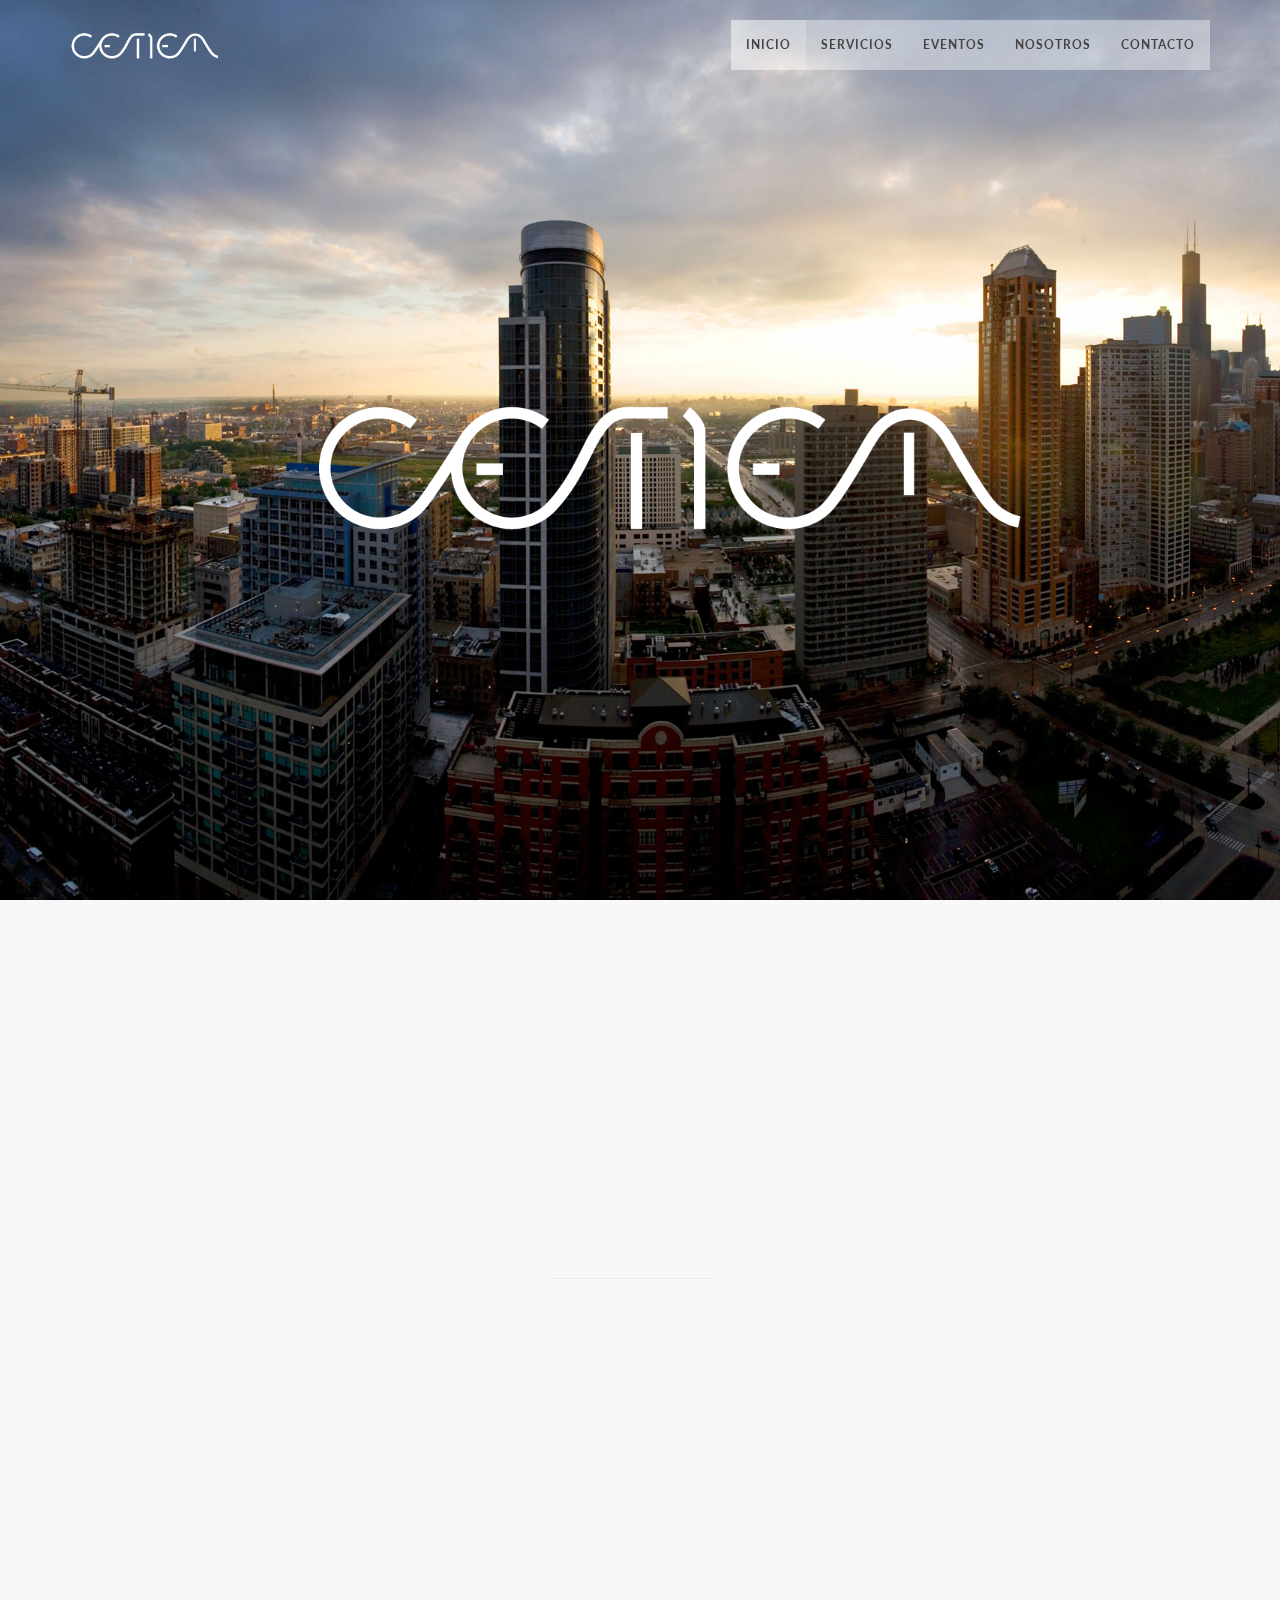
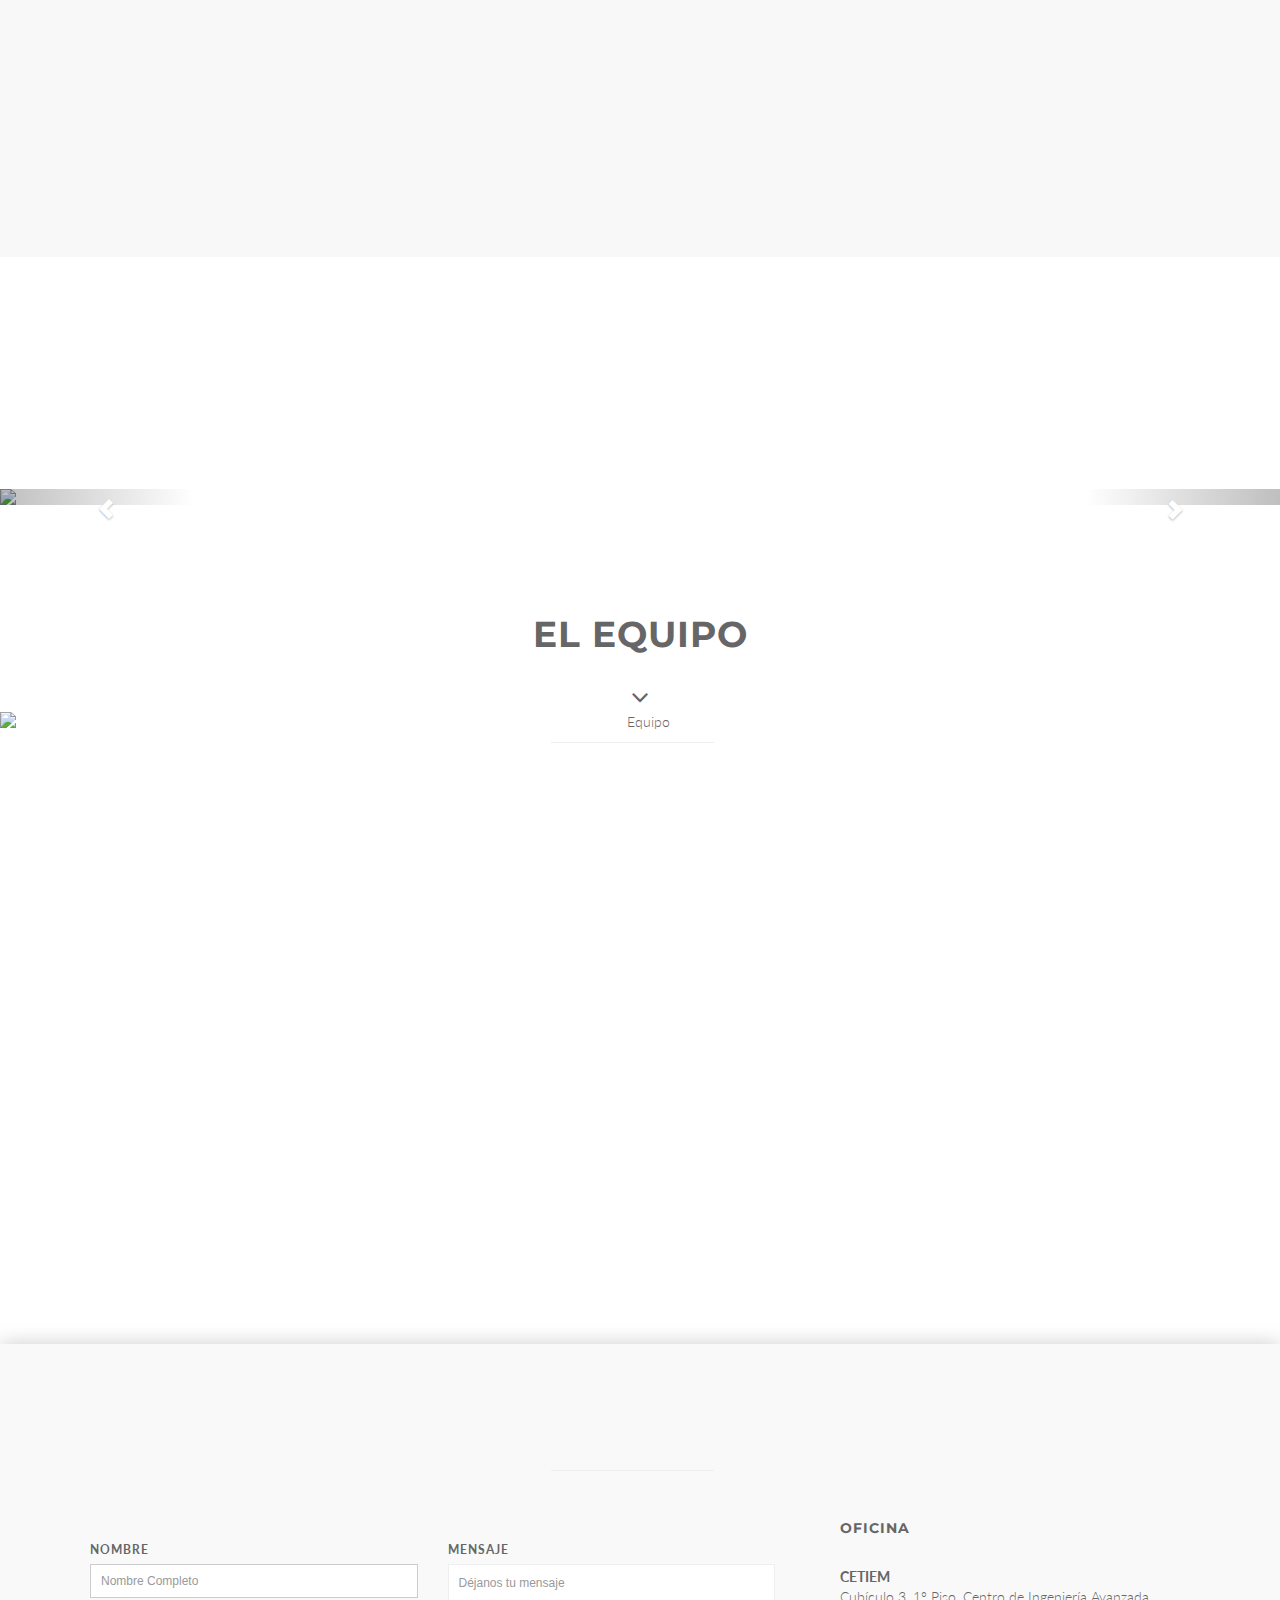
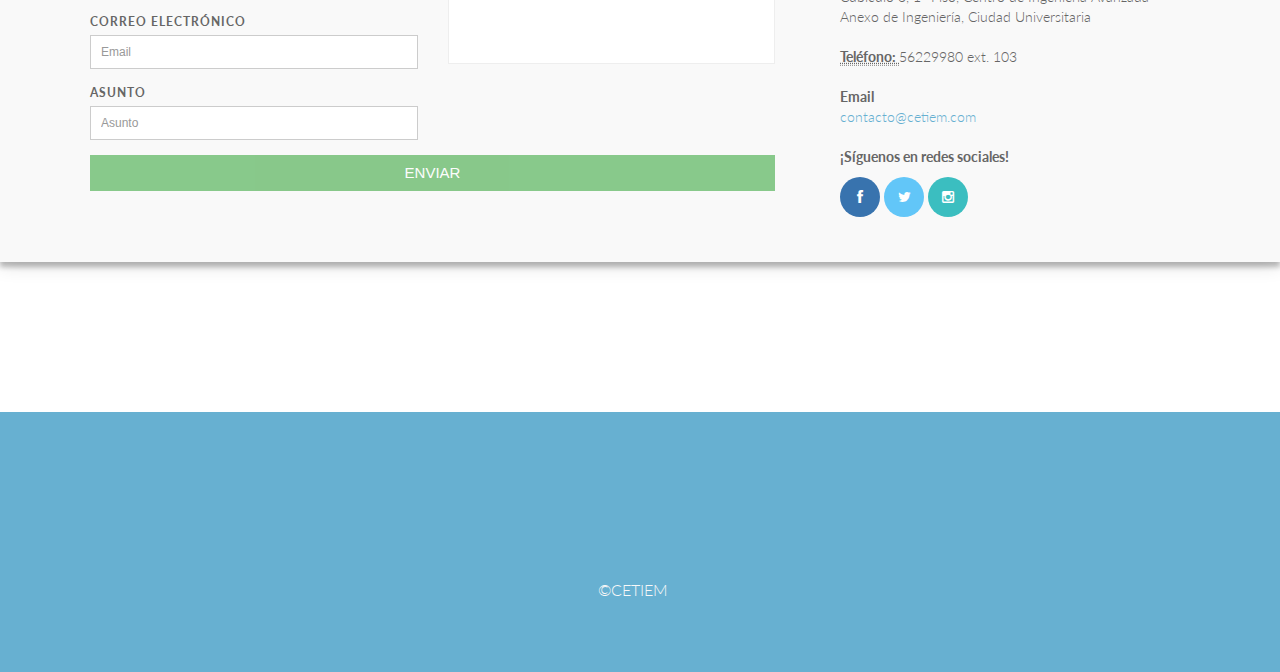
==== index.html @ c4e3131a "Cambio datos" ====
<!DOCTYPE html>
<html lang="es">

<head>
    <meta charset="utf-8">
    <meta name="viewport" content="width=device-width, initial-scale=1.0">
    <meta name="description" content="">
    <meta name="author" content="">

    <title>Capítulo Estudiantil de Tecnología, Innovación y Emprendimiento</title>

    <!-- Bootstrap Core CSS -->
    <link href="css/bootstrap.min.css" rel="stylesheet" type="text/css">

    <!-- Fonts -->
    <link href="font-awesome/css/font-awesome.min.css" rel="stylesheet" type="text/css">
	<link href="css/animate.css" rel="stylesheet" />
    <!-- Squad theme CSS -->
  <link href="css/style.css" rel="stylesheet">
	<link href="color/default.css" rel="stylesheet">


</head>

<body id="page-top" data-spy="scroll" data-target=".navbar-custom">
	<!-- Preloader -->
	<div id="preloader">
	  <div id="load"></div>
	</div>

    <nav class="navbar navbar-custom navbar-fixed-top " role="navigation">
        <div class="container">
            <div class="navbar-header page-scroll">
                <button type="button" class="navbar-toggle" data-toggle="collapse" data-target=".navbar-main-collapse">
                    <i class="fa fa-bars"></i>
                </button>
                <a class="navbar-brand" href="index.html">
                    <img src="img/cetiemblanco1.png" width="150px">
                </a>
            </div>

            <!-- Collect the nav links, forms, and other content for toggling -->
            <div class="collapse navbar-collapse navbar-right navbar-main-collapse">
      <ul class="nav navbar-nav">
        <li class="active"><a href="#intro">Inicio</a></li>
        <li><a href="#service">Servicios</a></li>
        <li><a href="#events">Eventos</a></li>
        <li><a href="#team">Nosotros</a></li>
		<li><a href="#contact">Contacto</a></li>

      </ul>
            </div>
            <!-- /.navbar-collapse -->
        </div>
        <!-- /.container -->
    </nav>

	<!-- Section: intro -->
    <section id="intro" class="intro">

		<div class="slogan">
			<h2><span class="text_color"></span> </h2>
			<h4> </h4>
		</div>
    </section>
	<!-- /Section: intro -->

	<!-- Section: services -->
    <section id="service" class="home-section text-center bg-gray">

		<div class="heading-about">
			<div class="container">
			<div class="row">
				<div class="col-lg-8 col-lg-offset-2">
					<div class="wow bounceInDown" data-wow-delay="0.4s">
					<div class="section-heading">
					<h2>Nuestros Servicios</h2>

					<i class="fa fa-2x fa-angle-down"></i>
<h3>Te ayudamos a crear y dar forma a la solución correcta para emprender <br> <br>¿Te atreves a emprender?</h3>
					</div>
					</div>
				</div>
			</div>
			</div>
		</div>
		<div class="container">
		<div class="row">
			<div class="col-lg-2 col-lg-offset-5">
				<hr class="marginbot-50">
			</div>
		</div>
        <div class="row">
            <div class="col-md-4">
				<div class="wow fadeInLeft" data-wow-delay="0.2s">
                <div class="service-box">
					<div class="service-icon">
						<img src="img/icons/service-icon-1.png" alt="" />
					</div>
					<div class="service-desc">
						<h5>Cursos/Talleres</h5>
                        <p>Dedicados para explotar el potencial de los emprendedores y sus ideas, por medio de cursos y talleres impartidos por
                           gente especializada y con experiencia en sus areas</p>
					</div>
                </div>
				</div>
            </div>
			<div class="col-md-4">
				<div class="wow fadeInUp" data-wow-delay="0.2s">
                <div class="service-box">
					<div class="service-icon">
						<img src="img/icons/service-icon-2.png" alt="" />
					</div>
					<div class="service-desc">
						<h5>Asesorías</h5>
						<p>Orientación y guía con temas relacionados a la creación de empresas como: idea, negocios, diseño, tecnología, legal, finanzas, estrategias entre otras</p> <br> <br>
            <h5>Mentorías</h5>
            <p>Impartidas por la red de colaboradores especializados en temas de afinación y aceleración de startups</p>
          </div>
                </div>
				</div>
            </div>
			<div class="col-md-4">
				<div class="wow fadeInRight" data-wow-delay="0.2s">
                <div class="service-box">
					<div class="service-icon">
						<img src="img/icons/service-icon-4.png" alt="" />
					</div>
					<div class="service-desc">
						<h5>Eventos</h5>
                        <p>Enfocados a fortalecer y expander el ecosistema emprendedor por medio de eventos que incentiban el networking y la generacion de ideas </p>
					</div>
                </div>
				</div>
            </div>
        </div>
		</div>
	</section>
	<!-- /Section: services -->

  <!-- Sección Eventos -->
  <section id="events" class="home-section text-center">
  <div class="heading-about">
    <div class="container">
    <div class="row">
      <div class="col-lg-8 col-lg-offset-2">
        <div class="wow bounceInDown" data-wow-delay="0.4s">
        <div class="section-heading">
        <h2>Eventos</h2>
        <i class="fa fa-2x fa-angle-down"></i>
        </div>
        </div>
      </div>
    </div>
    </div>
  </div>
        <div id="carousel-example" class="carousel slide" data-ride="carousel">
        <ol class="carousel-indicators">
          <li data-target="#carousel-example" data-slide-to="0" class="active"></li>
          <li data-target="#carousel-example" data-slide-to="1"></li>
          <li data-target="#carousel-example" data-slide-to="2"></li>
        </ol>

        <div class="carousel-inner">
          <div class="item active">
            <a href="#"><img src="img/yd1.png" /></a>
            <div class="carousel-caption">
              <h3></h3>
              <p>-----</p>
            </div>
          </div>
          <div class="item">
            <a href="#"><img src="img/yd1.png" /></a>
            <div class="carousel-caption">
              <h3></h3>
              <p>------</p>
            </div>
          </div>
          <div class="item">
            <a href="#"><img src="img/yd1.png" /></a>
            <div class="carousel-caption">
              <h3></h3>
              <p>------</p>
            </div>
          </div>
        </div>

        <a class="left carousel-control" href="#carousel-example" data-slide="prev">
          <span class="glyphicon glyphicon-chevron-left"></span>
        </a>
        <a class="right carousel-control" href="#carousel-example" data-slide="next">
          <span class="glyphicon glyphicon-chevron-right"></span>
        </a>
      </div>
</section>
  <!-- /Sección Eventos -->

  <!-- Section: about -->
    <section id ="team" class="text-center">
        <h1>EL EQUIPO</h1>
        <i class="fa fa-2x fa-angle-down"></i>
        <img src="/img/teamcetiem.png" class="img-responsive" alt="Equipo">

        <div class="container">

        <div class="row">
            <div class="col-lg-2 col-lg-offset-5">
                <hr class="marginbot-50">
            </div>
        </div>
        <div class="row">
            <div class="col-md-3">
                <div class="wow bounceInUp" data-wow-delay="0.2s">
                <div class="team boxed-grey">
                    <div class="inner">
                        <h5>Coordinación Tecnología</h5>
                        <p class="subtitle"></p>
                        <div class="avatar"><img src="img/team/1.jpg" alt="" class="img-responsive img-circle" /></div>
                        <h5>Antonio Reyes</h5>
                        <h6>CONTACTO: tecno@cetiem.com</h6>
                    </div>
                </div>
                </div>
            </div>
            <div class="col-md-3">
                <div class="wow bounceInUp" data-wow-delay="0.5s">
                <div class="team boxed-grey">
                    <div class="inner">
                        <h5>Coordinación Vinculación</h5>
                        <p class="subtitle"></p>
                        <div class="avatar"><img src="img/team/2.jpg" alt="" class="img-responsive img-circle" /></div>
                        <h5>Gustavo Mendez</h5>
                        <h6>CONTACTO: </h6>

                    </div>
                </div>
                </div>
            </div>
            <div class="col-md-3">
                <div class="wow bounceInUp" data-wow-delay="0.8s">
                <div class="team boxed-grey">
                    <div class="inner">
                        <h5>Coordinación Comunicación</h5>
                        <p class="subtitle"></p>
                        <div class="avatar"><img src="" alt="" class="img-responsive img-circle" /></div>
                        <h5>Jose Oton</h5>
                        <h6>CONTACTO: contacto@cetiem.com</h6>


                    </div>
                </div>
                </div>
            </div>
            <div class="col-md-3">
                <div class="wow bounceInUp" data-wow-delay="1s">
                <div class="team boxed-grey">
                    <div class="inner">
                        <h5>Dirección</h5>
                        <p class="subtitle"></p>
                        <div class="avatar"><img src="img/team/4.jpg" alt="" class="img-responsive img-circle" /></div>
                        <h5>Cesar Islas</h5>
                         <h6>Contacto: </h6>

                    </div>
                </div>
                </div>
            </div>
        </div>

        </div>

    </section>

	<!-- /Section: about -->


	<!-- Section: contact -->
    <section id="contact" class="home-section text-center">
		<div class="heading-contact">
			<div class="container">
			<div class="row">
				<div class="col-lg-8 col-lg-offset-2 col-sm-12">
					<div class="wow bounceInDown" data-wow-delay="0.4s">
					<div class="section-heading">
					<h3>Contáctanos</h3>
					<i class="fa fa-2x fa-angle-down"></i>

					</div>
					</div>
				</div>
			</div>
			</div>
		</div>
		<div class="container">

		<div class="row">
			<div class="col-lg-2 col-lg-offset-5">
				<hr class="marginbot-50">
			</div>
		</div>
    <div class="row">
        <div class="col-lg-8">
            <div class="boxed-grey">

                <div id="sendmessage">Tu mensaje ha sido enviado, en breve te responderemos. Gracias</div>
                <div id="errormessage"></div>
                <form id="contact-form" action="" method="post" role="form" class="contactForm">
                <div class="row">
                    <div class="col-md-6">
                        <div class="form-group" disabled>
                            <label for="name" disabled>
                                Nombre</label>
                            <input type="text" name="name" class="form-control" id="name" placeholder="Nombre Completo" data-rule="minlen:4" data-msg="Please enter at least 4 chars" />
                            <div class="validation"></div>
                        </div>
                        <div class="form-group">
                            <label for="email" disabled>
                                Correo Electrónico</label>
                            <div class="form-group">
                                <input type="email" class="form-control" name="email" id="email" placeholder="Email" data-rule="email" data-msg="Please enter a valid email" disabled />
                                <div class="validation"></div>
                            </div>
                        </div>
                        <div class="form-group">
                            <label for="subject" disabled>
                                Asunto</label>
                            <input type="text" class="form-control" name="subject" id="subject" placeholder="Asunto" data-rule="minlen:4" data-msg="Please enter at least 8 chars of subject" disabled />
                            <div class="validation" disabled></div>
                        </div>
                    </div>
                    <div class="col-md-6">
                        <div class="form-group">
                            <label for="name" disabled>
                                Mensaje</label>
                            <textarea class="form-control" name="message" rows="5" data-rule="required" data-msg="Please write something for us" placeholder="Déjanos tu mensaje" disabled></textarea>
                            <div class="validation"></div>
                        </div>
                    </div>
                    <div class="col-md-12">
                        <button type="submit" class="btn btn-skin pull-right" id="btnContactUs" disabled>
                            Enviar</button>
                    </div>
                </div>
                </form>
            </div>
        </div>

		<div class="col-lg-4">
			<div class="widget-contact">
				<h5>Oficina</h5>

				<address>
				  <strong>CETIEM</strong><br>
				  Cubículo 3, 1° Piso, Centro de Ingeniería Avanzada<br>
				  Anexo de Ingeniería, Ciudad Universitaria<br><br>
				  <abbr title="Phone"> <strong>Teléfono: </strong></abbr>56229980 ext. 103
				</address>


				<address>
				  <strong>Email</strong><br>
				  <a href="mailto:#">contacto@cetiem.com</a>
				</address>
				<address>
				  <strong>¡Síguenos en redes sociales!</strong><br>
                       	<ul class="company-social">
                            <li class="social-facebook"><a href="https://www.facebook.com/CETIEM/" target="_blank"><i class="fa fa-facebook"></i></a></li>
                            <li class="social-twitter"><a href="https://twitter.com/CETIEM" target="_blank"><i class="fa fa-twitter"></i></a></li>
                            <li class="social-instagram"><a href="https://www.instagram.com/cetiem/" target="_blank"><i class="fa fa-instagram"></i></a></li>
                        </ul>
				</address>

			</div>
		</div>
    </div>

		</div>
	</section>
	<!-- /Section: contact -->

	<footer>
		<div class="container">
			<div class="row">
				<div class="col-md-12 col-lg-12">
					<div class="wow shake" data-wow-delay="0.4s">
					<div class="page-scroll marginbot-30">
						<a href="#intro" id="totop" class="btn btn-circle">
							<i class="fa fa-angle-double-up animated"></i>
						</a>
					</div>
					</div>
					<p>&copy;CETIEM</p>
                    <div class="credits">

                    </div>
				</div>
			</div>
		</div>
	</footer>

    <!-- Core JavaScript Files -->
    <script src="js/jquery.min.js"></script>
    <script src="js/bootstrap.min.js"></script>
    <script src="js/jquery.easing.min.js"></script>
	<script src="js/jquery.scrollTo.js"></script>
	<script src="js/wow.min.js"></script>
    <!-- Custom Theme JavaScript -->
    <script src="js/custom.js"></script>
    <script src="contactform/contactform.js"></script>

</body>

</html>
---- css/style.css ----
/*
    Theme Name: Squadfree
    Theme URL: https://bootstrapmade.com/squadfree-free-bootstrap-template-creative/
    Author: BootstrapMade
    Author URL: https://bootstrapmade.com
*/

/* ==== Google font ==== */
@import url('https://fonts.googleapis.com/css?family=Lato:100,300,400,700,900,100italic,300italic,400italic,700italic,900italic|Montserrat:700|Merriweather:400italic');


body {
    width: 100%;
    height: 100%;
    font-family: 'Lato',sans-serif;
	font-weight: 300;
    color: #666;
    background-color: #fff;
}

html {
    width: 100%;
    height: 100%;
}

h1,
h2,
h3,
h4,
h5,
h6 {
    margin: 0 0 30px;
    text-transform: uppercase;
    font-family: Montserrat,sans-serif;
    font-weight: 700;
    letter-spacing: 1px;
}

p {
    margin: 0 0 20px;
    font-size: 16px;
    line-height: 1.6em;
}

p.lead {
	font-weight: 600;
}

a {
    color: #28c3ab;
    -webkit-transition: all .2s ease-in-out;
    -moz-transition: all .2s ease-in-out;
    transition: all .2s ease-in-out;
}

a:hover,
a:focus {
    text-decoration: none;
    color: #176e61;
}
div.row{
   margin-right: 0px;
}

div.container-fluid{
   padding-right: 0px;
}

.light {
    font-weight: 400;
}

.navbar {
  margin: auto
    margin-bottom: 0;
    width: 100%;
    border-bottom: /*1px*/ solid rgba(255,255,255,.3);


}

.navbar-brand {
    font-weight: 700;
}
.navbar-brand {
  height: 40px;
  padding: 10px 15px;
  font-size: 18px;
  line-height: 1em;
}

.navbar-brand h1{
	color: #fff;
  font-size: 20px;
  line-height: 40px;
}

.navbar-brand:focus {
    outline: 0;
}

.nav.navbar-nav {
    background-color: rgba(255,255,255,.4);
}

.navbar-custom.top-nav-collapse .nav.navbar-nav {
    background-color: rgba(0,0,0,0);
}


.navbar-custom ul.nav li a {
	font-size: 12px;
	letter-spacing: 1px;
    color: #444;
	text-transform: uppercase;
	font-weight: 700;
}

.navbar-custom.top-nav-collapse ul.nav li a {
	    -webkit-transition: all .2s ease-in-out;
    -moz-transition: all .2s ease-in-out;
    transition: all .2s ease-in-out;
	color: #fff;
}

.navbar-custom ul.nav ul.dropdown-menu {
	  border-radius: 0;
}

.navbar-custom ul.nav ul.dropdown-menu li {
	border-bottom: 1px solid #f5f5f5;

}

.navbar-custom ul.nav ul.dropdown-menu li:last-child{
	border-bottom: none;
}

.navbar-custom ul.nav ul.dropdown-menu li a {
	padding: 10px 20px;
}

.navbar-custom ul.nav ul.dropdown-menu li a:hover {
	background: #fefefe;
}

.navbar-custom.top-nav-collapse ul.nav ul.dropdown-menu li a {
	color: #666;
}

.navbar-custom .nav li a {
    -webkit-transition: background .3s ease-in-out;
    -moz-transition: background .3s ease-in-out;
    transition: background .3s ease-in-out;
}

.navbar-custom .nav li a:hover,
.navbar-custom .nav li a:focus,
.navbar-custom .nav li.active {
    outline: 0;
    background-color: rgba(255,255,255,.2);
}
.navbar-custom .nav li a:hover,
.navbar-custom .nav li a:focus,
.navbar-custom .nav li.active {
    outline: 0;
    background-color: rgba(255,255,255,.2);
}

.navbar-toggle {
    padding: 4px 6px;
    font-size: 14px;
    color: #fff;
}

.navbar-toggle:focus,
.navbar-toggle:active {
    outline: 0;
}


/* loader */
#preloader {
    background: #ffffff;
    bottom: 0;
    height: 100%;
    left: 0;
    position: fixed;
    right: 0;
    top: 0;
    width: 100%;
    z-index: 999;
}


#loaderInner {
    background:#ffffff url(../img/spinner.gif) center center no-repeat;
    height: 60px;
    left: 50%;
    margin: -50px 0 0 -50px;
    position: absolute;
    top: 50%;
    width: 60px;
}

@keyframes boxSpin{
  0%{
    transform: translate(-10px, 0px);
  }
  25%{
    transform: translate(10px, 10px);
  }
  50%{
    transform: translate(10px, -10px);
  }
  75%{
    transform: translate(-10px, -10px);
  }
  100%{
    transform: translate(-10px, 10px);
  }
}


@keyframes shadowSpin{
  0%{
    box-shadow: 10px -10px #39CCCC, -10px 10px #FFDC00;
  }
  25%{
    box-shadow: 10px 10px #39CCCC, -10px -10px #FFDC00;
  }
  50%{
    box-shadow: -10px 10px #39CCCC, 10px -10px #FFDC00;
  }
  75%{
    box-shadow: -10px -10px #39CCCC, 10px 10px #FFDC00;
  }
  100%{
    box-shadow: 10px -10px #39CCCC, -10px 10px #FFDC00;
  }
}

#load {
	z-index: 9999;
  background-color: #FF4136;
  opacity: 0.75;
  width: 10px;
  height: 10px;
  position: absolute;
  top: 50%;
  margin: -5px auto 0 auto;
  left: 0;
  right: 0;
  border-radius: 0px;
  border: 5px solid #FF4136;
  box-shadow: 10px 0px #39CCCC, 10px 0px #01FF70;
  animation: shadowSpin 1s ease-in-out infinite;
}

/* misc */
hr {
  margin-top: 10px;
}

/* margins */
.marginbot-0{margin-bottom:0 !important;}
.marginbot-10{margin-bottom:10px !important;}
.marginbot-20{margin-bottom:20px !important;}
.marginbot-30{margin-bottom:30px !important;}
.marginbot-40{margin-bottom:40px !important;}
.marginbot-50{margin-bottom:50px !important;}

/* ===========================
--- General sections
============================ */

.home-section {
    padding-top: 110px;
    padding-bottom: 110px;
	  display:block;
    position:relative;
    z-index:120;
}


.section-heading h2 {
	font-size: 40px;
}
.section-heading i {
	margin-bottom: 20px;
}


/* --- section bg var --- */

.bg-white {
	background: #fff;
}

.bg-gray {
	background: #f8f8f8;
}


.bg-dark {
	background: #575757;
}

/* --- section color var --- */

.text-light {
	color: #fff;
}



/* ===========================
--- Intro
============================ */

.intro {
	
	background: url(/img/bg.png) no-repeat top center;
  background-size: cover;
  height: 60vh;
  text-align: center;
  display: -webkit-flex;
  display: -ms-flexbox;
  display: flex;
  -webkit-align-items: center;
      -ms-flex-align: center;
          align-items: center;
  -webkit-justify-content: center;
      -ms-flex-pack: center;
          justify-content: center;
  max-width: 100%;
}

#intro.intro {
	padding:20% 0 0 0;
}

.intro .slogan {
	text-align: center;

}

.intro .page-scroll {
	text-align: center;
}

.brand-heading {
    font-size: 40px;
}

.intro-text {
    font-size: 18px;
}

.intro .slogan h2 {
	color: #FFF;
	text-shadow: none;
	font-size: 60px;
	line-height: 60px;
	font-weight: 700;
	font-family: Montserrat, sans-serif;
	background-color: rgba(0, 0, 0, 0);
	text-decoration: none;
	text-transform: uppercase;
	border-width: 0px;
	border-color: #000;
	border-style: none;
	text-shadow: -1px 0 1px #000;
}

.intro .slogan h4 {
	color: #fff;
	text-shadow: -1px 1px 1px #000;
}


/* ===========================
--- About
============================ */

.boxed-grey {
	background: #f9f9f9;
	padding: 20px;
}

.team h5 {
	margin-bottom: 10px;
}

.team p.subtitle {
	margin-bottom: 10px;
}

.avatar {
	margin-bottom: 20px;
}

.team-social {
	margin-left: 0;
	padding-left: 0;

}

.team-social {
	text-align: center;
}

.team-social li{
    display: inline-block;
	margin:0 !important;
	padding:0;
}


.team-social a{
	margin:0;
	padding:0;
    display: block;
	width: 40px;
    height: 40px;
    line-height: 40px;
    text-align: center;
    background: #3bbec0;
	color: #fff;
    -webkit-transition: background .3s ease-in-out;
    transition: background .3s ease-in-out;
}
.team-social a i{
	text-align: center;
	margin:0;
	padding:0;
}
.team-social .social-facebook a{background: #3873ae;}
.team-social .social-twitter a{background: #62c6f8;}
.team-social .social-dribble a{background: #d74980;}
.team-social .social-deviantart a{background: #8da356;}
.team-social .social-google a{background: #000;}
.team-social .social-vimeo a{background: #51a6d3;}
.team-social .social-facebook a:hover{background: #4893ce;}
.team-social .social-twitter a:hover{background: #82e6ff;}
.team-social .social-dribble a:hover{background: #f769a0;}
.team-social .social-deviantart a:hover{background: #adc376;}
.team-social .social-google a:hover{background: #333;}
.team-social .social-vimeo a:hover{background: #71c6f3;}


/* ===========================
--- Services
============================ */

.service-icon {
	margin-bottom: 20px;
}



/* ===========================
--- Contact
============================ */

form#contact-form .form-group label {
	text-align: left !important;
	display: block;
	text-transform: uppercase;
	letter-spacing: 1px;
	font-size: 12px;
}
form#contact-form input,form#contact-form select,form#contact-form textarea {
	border-radius: 0;
	border: 1px solid #eee;
  -webkit-box-shadow: none;
          box-shadow:  none;
}

form#contact-form input:focus,form#contact-form select:focus,form#contact-form textarea:focus {
  -webkit-box-shadow: 0 1px 2px rgba(0, 0, 0, .05);
          box-shadow: 0 1px 2px rgba(0, 0, 0, .05);
}
.input-group-addon {
  background-color: #fefefe;
  border: 1px solid #eee;
  border-radius: 0;
}

.widget-contact {
	text-align: left;
}

.validation {
    color: red;
    display:none;
    margin: 0 0 20px;
    font-weight:400;
    font-size:13px;
}

#sendmessage {
    color: green;
    border:1px solid green;
    display:none;
    text-align:center;
    padding:15px;
    font-weight:600;
    margin-bottom:15px;
}

#errormessage {
    color: red;
    display:none;
    border:1px solid red;
    text-align:center;
    padding:15px;
    font-weight:600;
    margin-bottom:15px;
}

#sendmessage.show, #errormessage.show, .show {
	display:block;
}

.company-social {
	margin-left: 0;
	padding-left: 0;
	margin-top: 10px;
}

.company-social {
	text-align: left;
}

.company-social li{
    display: inline-block;
	margin:0 !important;
	padding:0;
}


.company-social a{
  border-radius: 50px;
	margin:0;
	padding:0;
    display: block;
	width: 40px;
    height: 40px;
    line-height: 40px;
    text-align: center;
    background: #3bbec0;
	color: #fff;
    -webkit-transition: background .3s ease-in-out;
    transition: background .3s ease-in-out;
}
.company-social a i{
	text-align: center;
	margin:0;
	padding:0;
}
.company-social .social-facebook a{background: #3873ae;}
.company-social .social-twitter a{background: #62c6f8;}
.company-social .social-dribble a{background: #d74980;}
.company-social .social-deviantart a{background: #8da356;}
.company-social .social-google a{background: red;}
.company-social .social-vimeo a{background: #51a6d3;}
.company-social .social-facebook a:hover{background: #4893ce;}
.company-social .social-twitter a:hover{background: #82e6ff;}
.company-social .social-dribble a:hover{background: #f769a0;}
.company-social .social-deviantart a:hover{background: #adc376;}
.company-social .social-google a:hover{background: #333;}
.company-social .social-vimeo a:hover{background: #71c6f3;}



/* ===========================
--- Footer
============================ */

footer {
	text-align: center;
	padding: 50px 0 ;

}

footer p {
	color: #f8f8f8;
}

.credits, .credits a {
    color: #fff;
}

/* ==========================
Parallax
============================= */

#parallax1{
	background-image: url(../img/parallax/1.jpg);
}

#parallax1:after {
	background-image: url([data-uri]);
	content: "";
	position: absolute;
	bottom: 0;
	left: 0;
	right: 0;
	top: 0;
	opacity: 0.7;
	z-index: -1;
}


#parallax2{
	background-image: url(../img/parallax/2.jpg);

}

#parallax2:after  {
	background-image: url([data-uri]);
	content: "";
	position: absolute;
	bottom: 0;
	left: 0;
	right: 0;
	top: 0;
	opacity: 0.7;
	z-index: -1;
}


/* ===========================
--- Elements
============================ */

.btn {
	border-radius: 0;
    text-transform: uppercase;
    font-family: Montserrat,sans-serif;
    font-weight: 400;
    -webkit-transition: all .3s ease-in-out;
    -moz-transition: all .3s ease-in-out;
    transition: all .3s ease-in-out;
}


.btn-circle {
    width: 70px;
    height: 70px;
    margin-top: 15px;
    padding: 7px 16px;
    border: 2px solid #fff;
    border-radius: 50%;
    font-size: 40px;
    color: #fff;
    background: 0 0;
    -webkit-transition: background .3s ease-in-out;
    -moz-transition: background .3s ease-in-out;
    transition: background .3s ease-in-out;
}

.btn-circle.btn-dark {
    border: 2px solid #666;
    color: #666;
}


.btn-circle:hover,
.btn-circle:focus {
    outline: 0;
    color: #fff;
    background: rgba(255,255,255,.1);
}

.btn-circle.btn-dark :hover,
.btn-circle.btn-dark :focus {
    outline: 0;
    color: #999;
    background: #fff;
}

.btn-circle.btn-dark :hover i,
.btn-circle.btn-dark :focus i{
    color: #999;
}

.page-scroll .btn-circle i.animated {
    -webkit-transition-property: -webkit-transform;
    -webkit-transition-duration: 1s;
    -moz-transition-property: -moz-transform;
    -moz-transition-duration: 1s;
}

.page-scroll .btn-circle:hover i.animated {
    -webkit-animation-name: pulse;
    -moz-animation-name: pulse;
    -webkit-animation-duration: 1.5s;
    -moz-animation-duration: 1.5s;
    -webkit-animation-iteration-count: infinite;
    -moz-animation-iteration-count: infinite;
    -webkit-animation-timing-function: linear;
    -moz-animation-timing-function: linear;
}

@-webkit-keyframes pulse {
    0 {
        -webkit-transform: scale(1);
        transform: scale(1);
    }

    50% {
        -webkit-transform: scale(1.2);
        transform: scale(1.2);
    }

    100% {
        -webkit-transform: scale(1);
        transform: scale(1);
    }
}

@-moz-keyframes pulse {
    0 {
        -moz-transform: scale(1);
        transform: scale(1);
    }

    50% {
        -moz-transform: scale(1.2);
        transform: scale(1.2);
    }

    100% {
        -moz-transform: scale(1);
        transform: scale(1);
    }
}


#text {
    color: #fff;
    background: #ffcc00;
}

#map {
	height: 500px;
}


.btn-skin:hover,
.btn-skin:focus,
.btn-skin:active,
.btn-skin.active {
  color: #fff;
  background-color: #666;
  border-color: #666;
}


.btn-default:hover,
.btn-default:focus {
    border: 1px solid #28c3ab;
    outline: 0;
    color: #000;
    background-color: #28c3ab;
}

.btn-huge {
    padding: 25px;
    font-size: 26px;
}

.banner-social-buttons {
    margin-top: 0;
}


/* Media queries */

@media(min-width:767px) {

    .navbar {
        padding: 20px 0;
        border-bottom: 0;
        letter-spacing: 1px;
        background: 0 0;
        -webkit-transition: background .5s ease-in-out,padding .5s ease-in-out;
        -moz-transition: background .5s ease-in-out,padding .5s ease-in-out;
        transition: background .5s ease-in-out,padding .5s ease-in-out;
    }

    .top-nav-collapse {
        padding: 0;
        background-color: #000;
    }

    .navbar-custom.top-nav-collapse {
        border-bottom: 1px solid rgba(255,255,255,.3);
    }

    .intro {
        height: 100%;
        padding: 0;
    }

    .brand-heading {
        font-size: 100px;
    }


    .intro-text {
        font-size: 25px;
    }


}
@media (max-width:768px) {

	.team.boxed-grey {
		margin-bottom: 30px;
	}

	.boxed-grey {
		margin-bottom: 30px;
	}


}

@media (max-width:480px) {

	.navbar-custom .nav.navbar-nav {
    background-color: rgba(255,255,255,.4);
	}

	.navbar.navbar-custom.navbar-fixed-top {
		margin-bottom: 30px;
	}

	.tp-banner-container {
		padding-top:40px;
	}

	.page-scroll a.btn-circle {
		width: 40px;
		height: 40px;
		margin-top: 10px;
		padding: 7px 0;
		border: 2px solid #fff;
		border-radius: 50%;
		font-size: 20px;
	}

}


#contact input[type="text"],
#contact input[type="email"],
#contact input[type="tel"],
#contact input[type="url"],
#contact textarea,
#contact button[type="submit"] {
  font: 400 12px/16px "Roboto", Helvetica, Arial, sans-serif;
}

#contact {
  background: #F9F9F9;
  padding: 25px;
  margin: 150px 0;
  box-shadow: 0 0 20px 0 rgba(0, 0, 0, 0.2), 0 5px 5px 0 rgba(0, 0, 0, 0.24);
}

#contact h3 {
  display: block;
  font-size: 30px;
  font-weight: 300;
  margin-bottom: 10px;
}

#contact h4 {
  margin: 5px 0 15px;
  display: block;
  font-size: 13px;
  font-weight: 400;
}

fieldset {
  border: medium none !important;
  margin: 0 0 10px;
  min-width: 100%;
  padding: 0;
  width: 100%;
}

#contact input[type="text"],
#contact input[type="email"],
#contact input[type="tel"],
#contact input[type="url"],
#contact textarea {
  width: 100%;
  border: 1px solid #ccc;
  background: #FFF;
  margin: 0 0 5px;
  padding: 10px;
}

#contact input[type="text"]:hover,
#contact input[type="email"]:hover,
#contact input[type="tel"]:hover,
#contact input[type="url"]:hover,
#contact textarea:hover {
  -webkit-transition: border-color 0.3s ease-in-out;
  -moz-transition: border-color 0.3s ease-in-out;
  transition: border-color 0.3s ease-in-out;
  border: 1px solid #aaa;
}

#contact textarea {
  height: 100px;
  max-width: 100%;
  resize: none;
}

#contact button[type="submit"] {
  cursor: pointer;
  width: 100%;
  border: none;
  background: #4CAF50;
  color: #FFF;
  margin: 0 0 5px;
  padding: 10px;
  font-size: 15px;
}

#contact button[type="submit"]:hover {
  background: #43A047;
  -webkit-transition: background 0.3s ease-in-out;
  -moz-transition: background 0.3s ease-in-out;
  transition: background-color 0.3s ease-in-out;
}

#contact button[type="submit"]:active {
  box-shadow: inset 0 1px 3px rgba(0, 0, 0, 0.5);
}

.copyright {
  text-align: center;
}

#contact input:focus,
#contact textarea:focus {
  outline: 0;
  border: 1px solid #aaa;
}

::-webkit-input-placeholder {
  color: #888;
}

:-moz-placeholder {
  color: #888;
}

::-moz-placeholder {
  color: #888;
}

:-ms-input-placeholder {
  color: #888;
}
#info{
     padding: 25px;
  margin: 150px 0;   

}
.index-content a:hover{
    color:black;
    text-decoration:none;
}
.index-content{
    margin-bottom:20px;
    padding:50px 0px;
    
}
.index-content .row{
    margin-top:20px;
}
.index-content a{
    color: black;
}
.index-content .card{
    background-color: #FFFFFF;
    padding:0;
    -webkit-border-radius: 4px;
    -moz-border-radius: 4px;
    border-radius:4px;
    box-shadow: 0 4px 5px 0 rgba(0,0,0,0.14), 0 1px 10px 0 rgba(0,0,0,0.12), 0 2px 4px -1px rgba(0,0,0,0.3);

}
.index-content .card:hover{
    box-shadow: 0 16px 24px 2px rgba(0,0,0,0.14), 0 6px 30px 5px rgba(0,0,0,0.12), 0 8px 10px -5px rgba(0,0,0,0.3);
    color:black;
}
.index-content .card img{
    width:100%;
    border-top-left-radius: 4px;
    border-top-right-radius: 4px;
}
.index-content .card h4{
    margin:20px;
}
.index-content .card p{
    margin:20px;
    opacity: 0.65;
}
.index-content .blue-button{
    width: 100px;
    -webkit-transition: background-color 1s , color 1s; /* For Safari 3.1 to 6.0 */
    transition: background-color 1s , color 1s;
    min-height: 20px;
    background-color: #002E5B;
    color: #ffffff;
    border-radius: 4px;
    text-align: center;
    font-weight: lighter;
    margin: 0px 20px 15px 20px;
    padding: 5px 0px;
    display: inline-block;
}
.index-content .blue-button:hover{
    background-color: #dadada;
    color: #002E5B;
}
@media (max-width: 768px) {

    .index-content .col-lg-4 {
        margin-top: 20px;
    }
}
.intro1 {
  
  background: url(/img/teamcetiem.png) no-repeat top center;
  background-size: cover;
  height: 60vh;
  text-align: center;
  display: -webkit-flex;
  display: -ms-flexbox;
  display: flex;
  -webkit-align-items: center;
      -ms-flex-align: center;
          align-items: center;
  -webkit-justify-content: center;
      -ms-flex-pack: center;
          justify-content: center;
  max-width: 100%;
}
---- color/default.css ----
a,.tp-caption a.btn:hover {
	color: #67b0d1;
}
.top-nav-collapse {
	background: #67b0d1;
}

.navbar-custom ul.nav ul.dropdown-menu li a:hover {
	color: #67b0d1;
}

.owl-theme .owl-controls .owl-page.active span,
.owl-theme .owl-controls.clickable .owl-page:hover span {
    background-color: #67b0d1;
}

.widget-avatar .avatar:hover {
    border: 5px solid #67b0d1;
}

.bg-skin {
	background: #67b0d1;
}

form#contact-form input:focus,form#contact-form select:focus,form#contact-form textarea:focus {
	border-color: #67b0d1;
}

footer {
    background-color: #67b0d1;
}

.btn-skin {
  color: #fff;
  background-color: #67b0d1;
  border-color: #67b0d1;
}
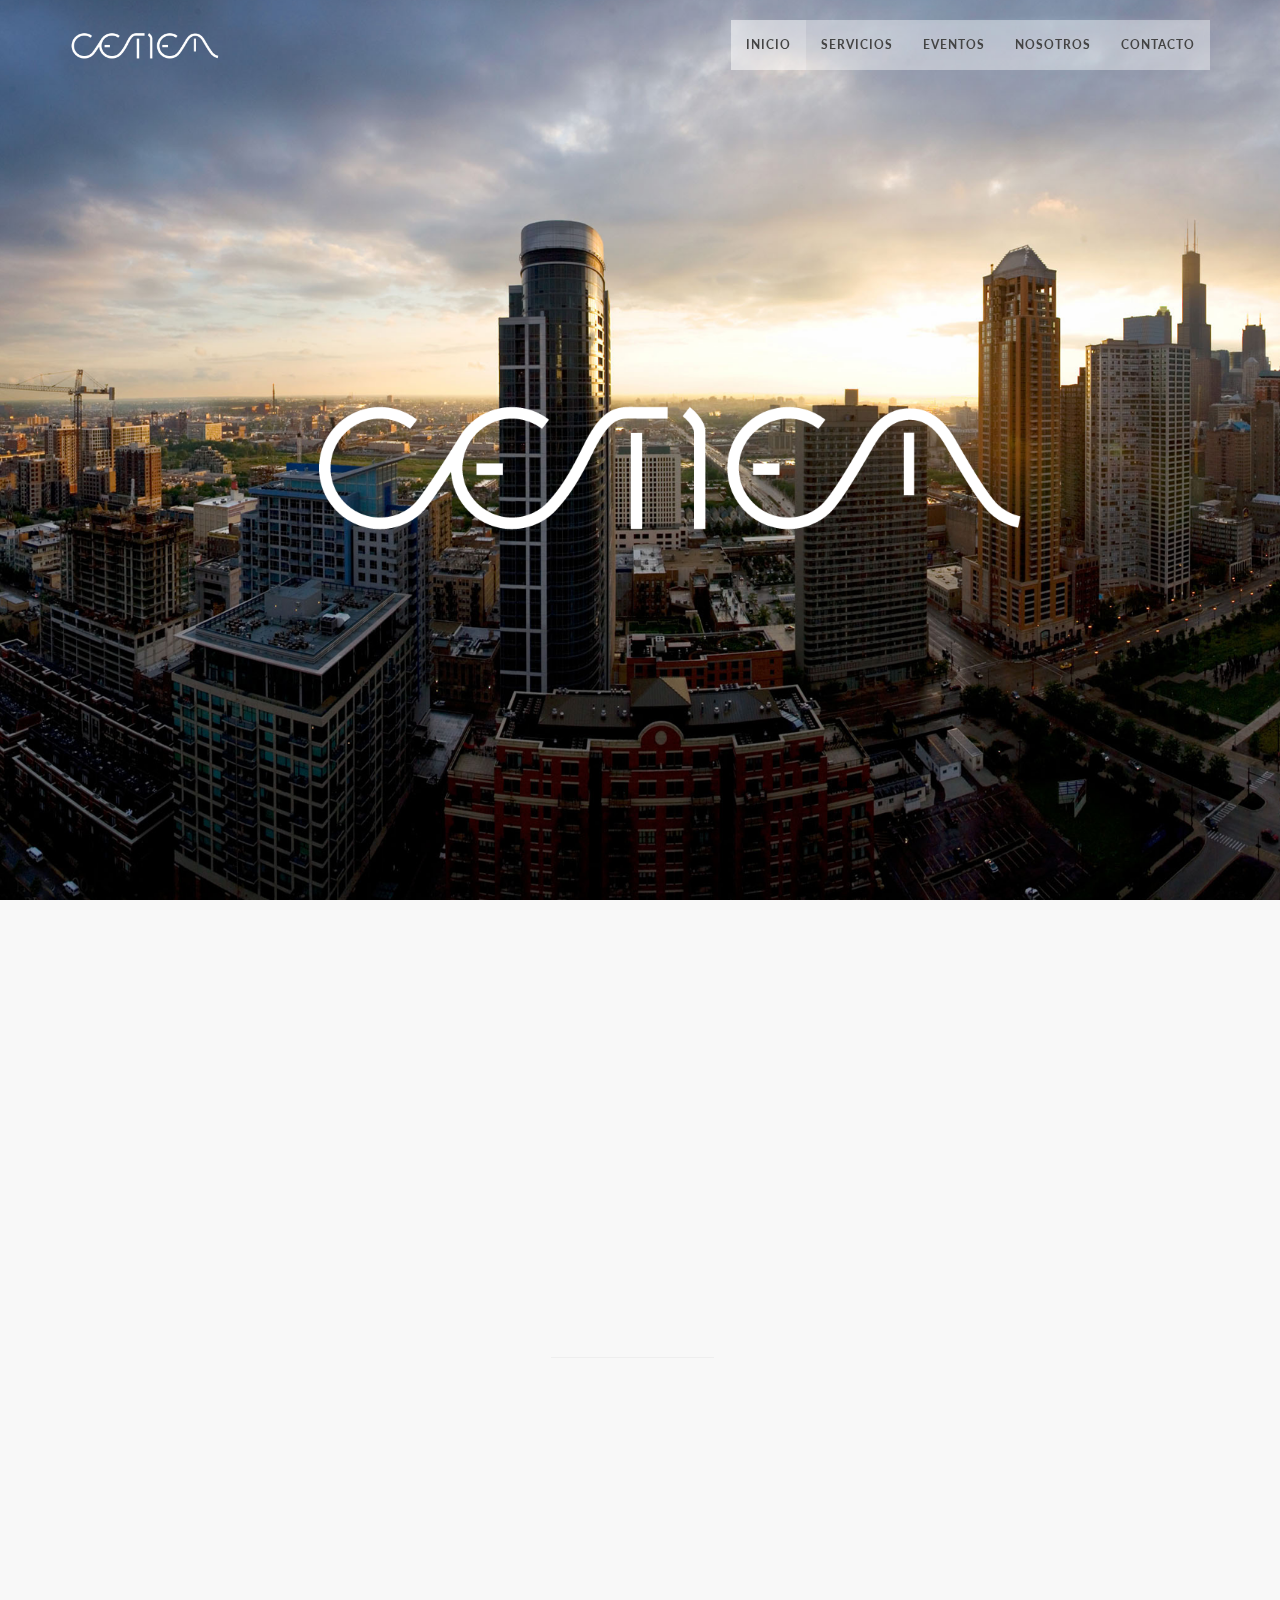
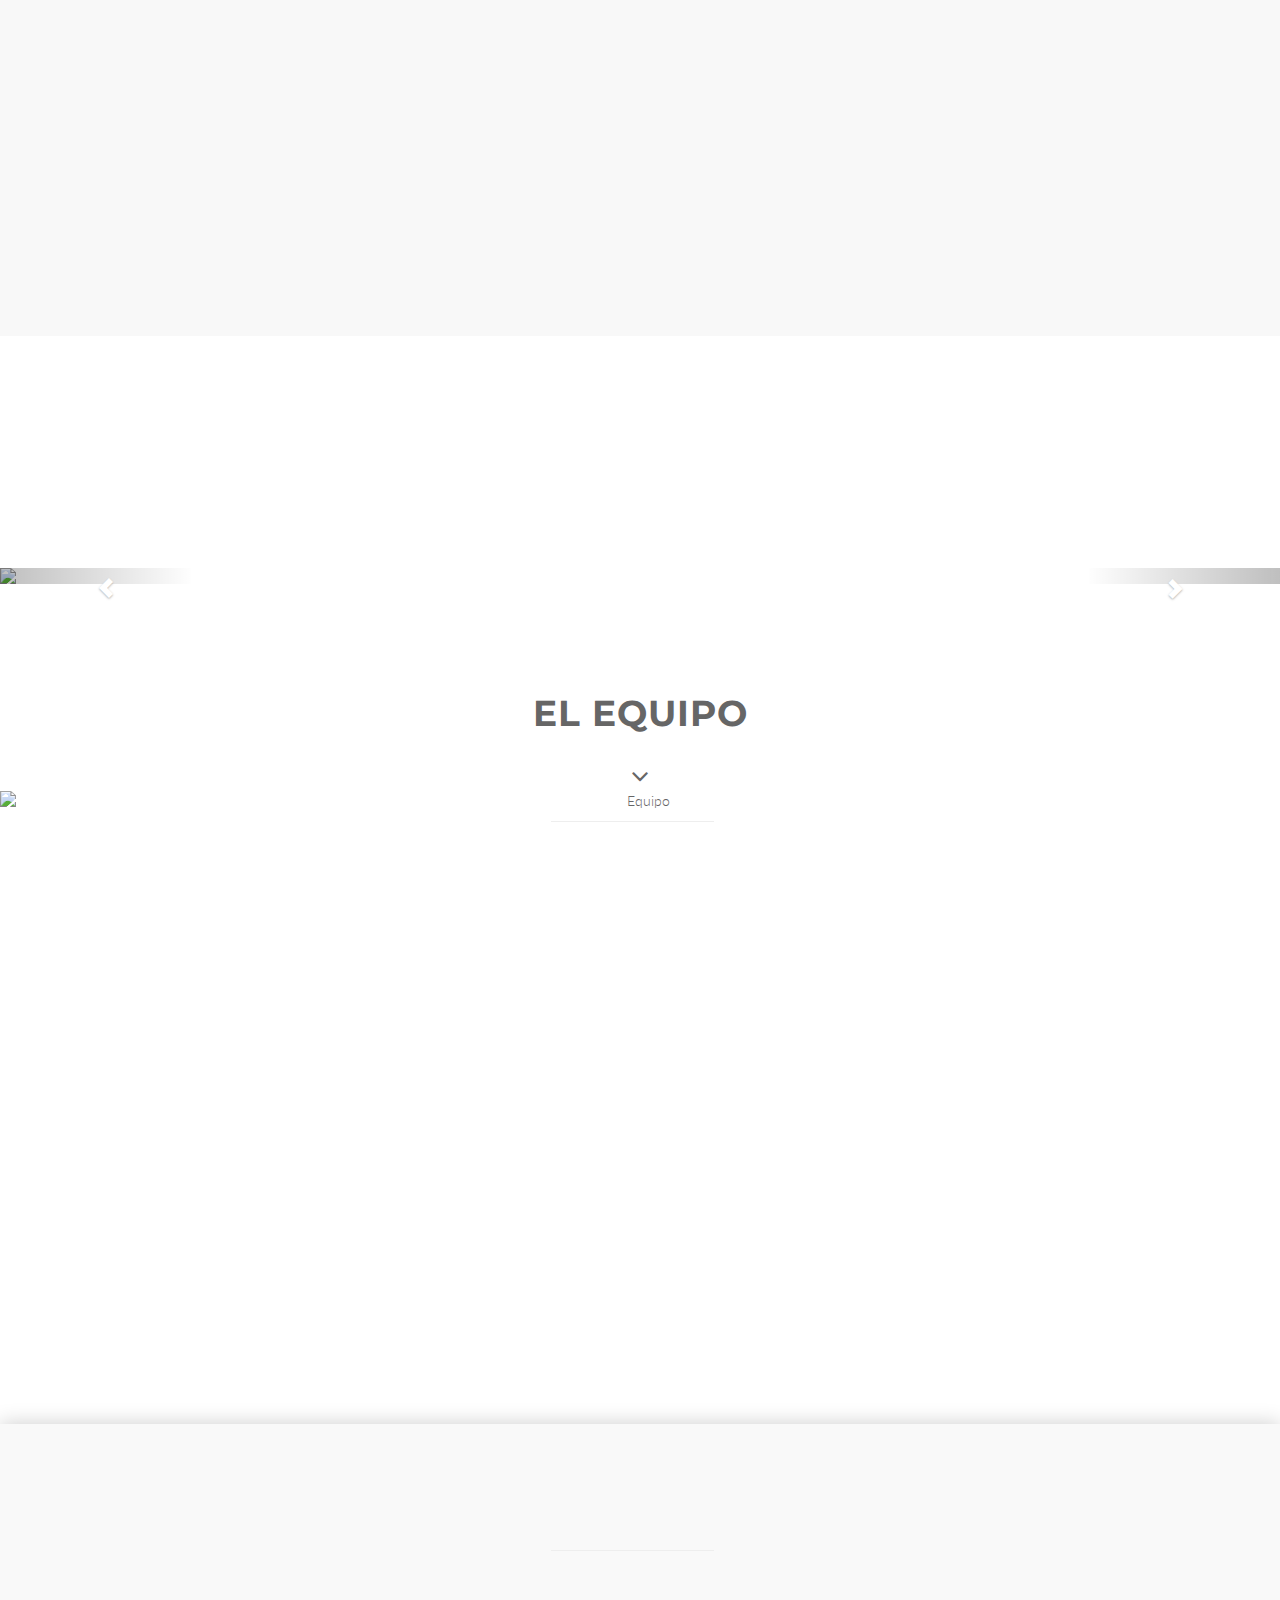
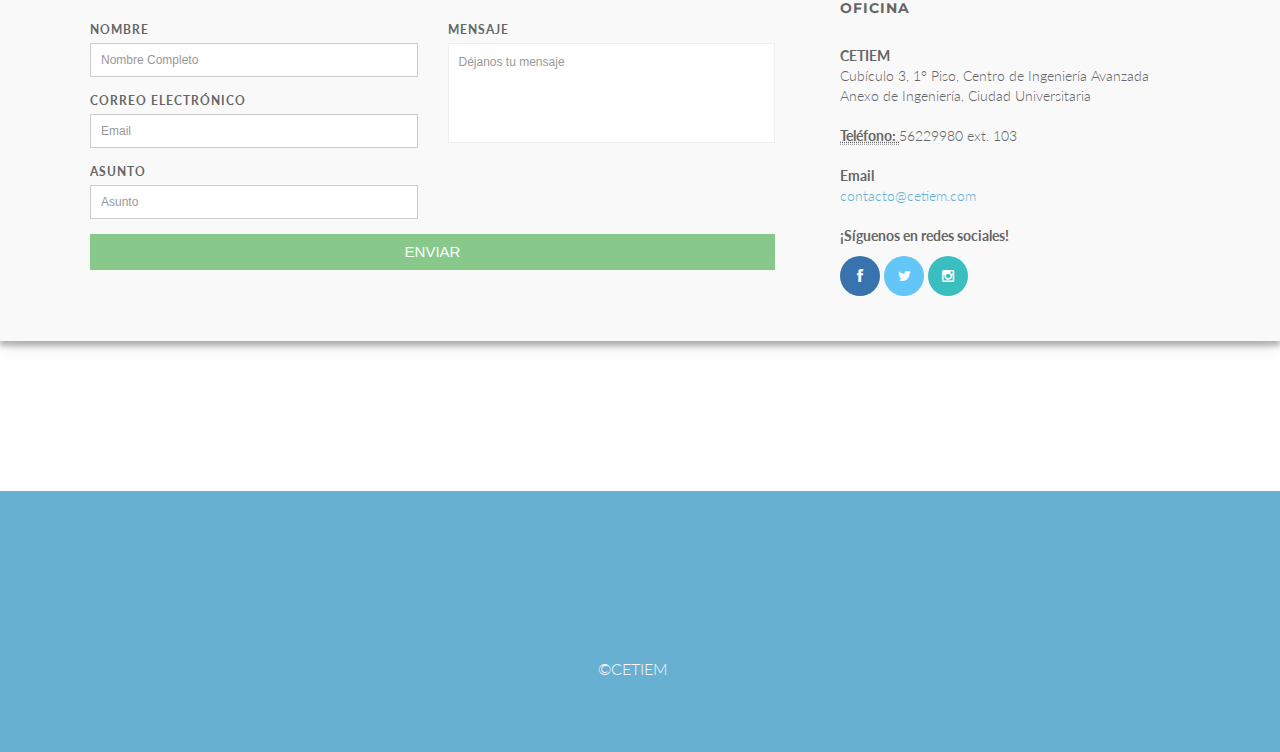
==== commit e4f92fcb: "Imagen del equipo" ====
--- a/index.html
+++ b/index.html
@@ -77,7 +77,7 @@
 					<h2>Nuestros Servicios</h2>
 
 					<i class="fa fa-2x fa-angle-down"></i>
-<h3>Te ayudamos a crear y dar forma a la solución correcta para emprender <br> <br>¿Te atreves a emprender?</h3>
+<h3>Somos una organización dedicada al fomento, crecimiento y evolución del ecosistema emprendedor a través de actividades diversas que permitan orientar ideas potenciales para ser llevadas a la realidad. <br> <br>¿Te atreves a emprender?</h3>
 					</div>
 					</div>
 				</div>
@@ -199,7 +199,7 @@
     <section id ="team" class="text-center">
         <h1>EL EQUIPO</h1>
         <i class="fa fa-2x fa-angle-down"></i>
-        <img src="/img/teamcetiem.png" class="img-responsive" alt="Equipo">
+        <img src="/img/teamcetiem.png--" class="img-responsive" alt="Equipo">
 
         <div class="container">
 
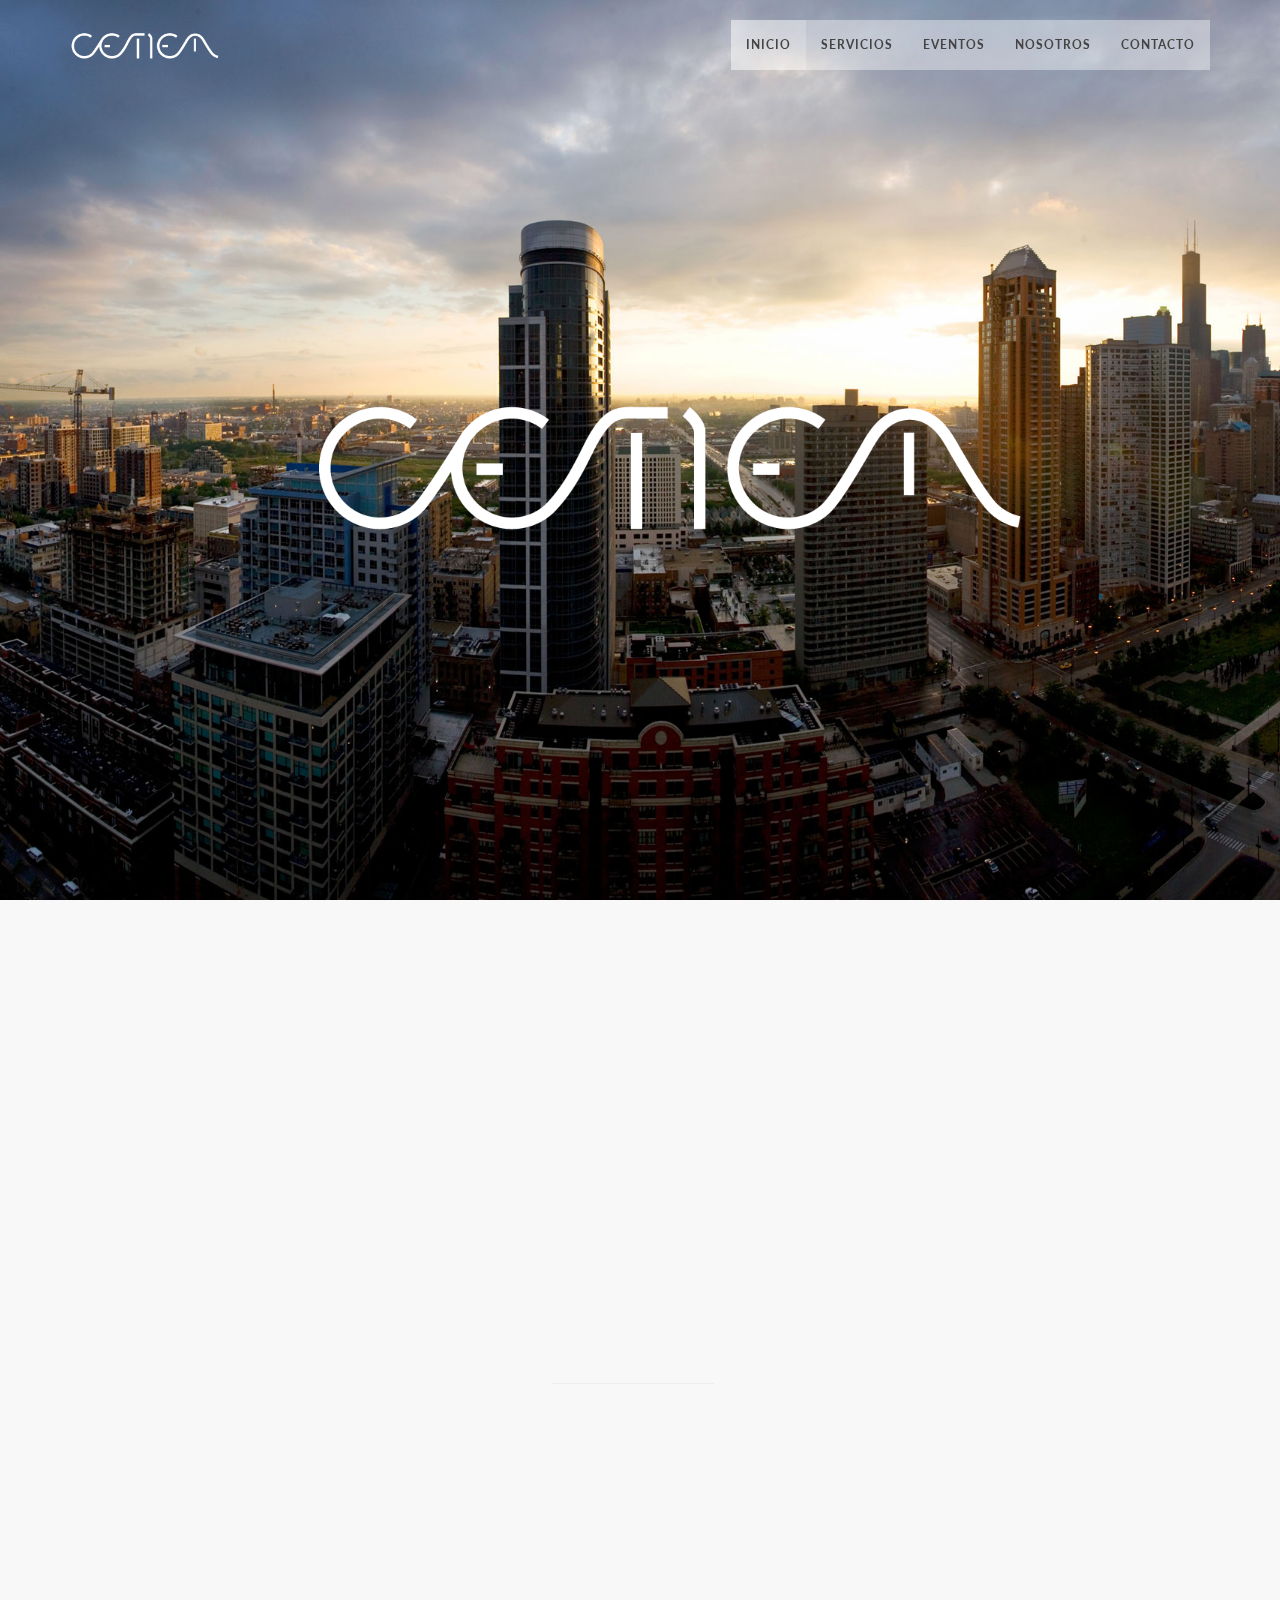
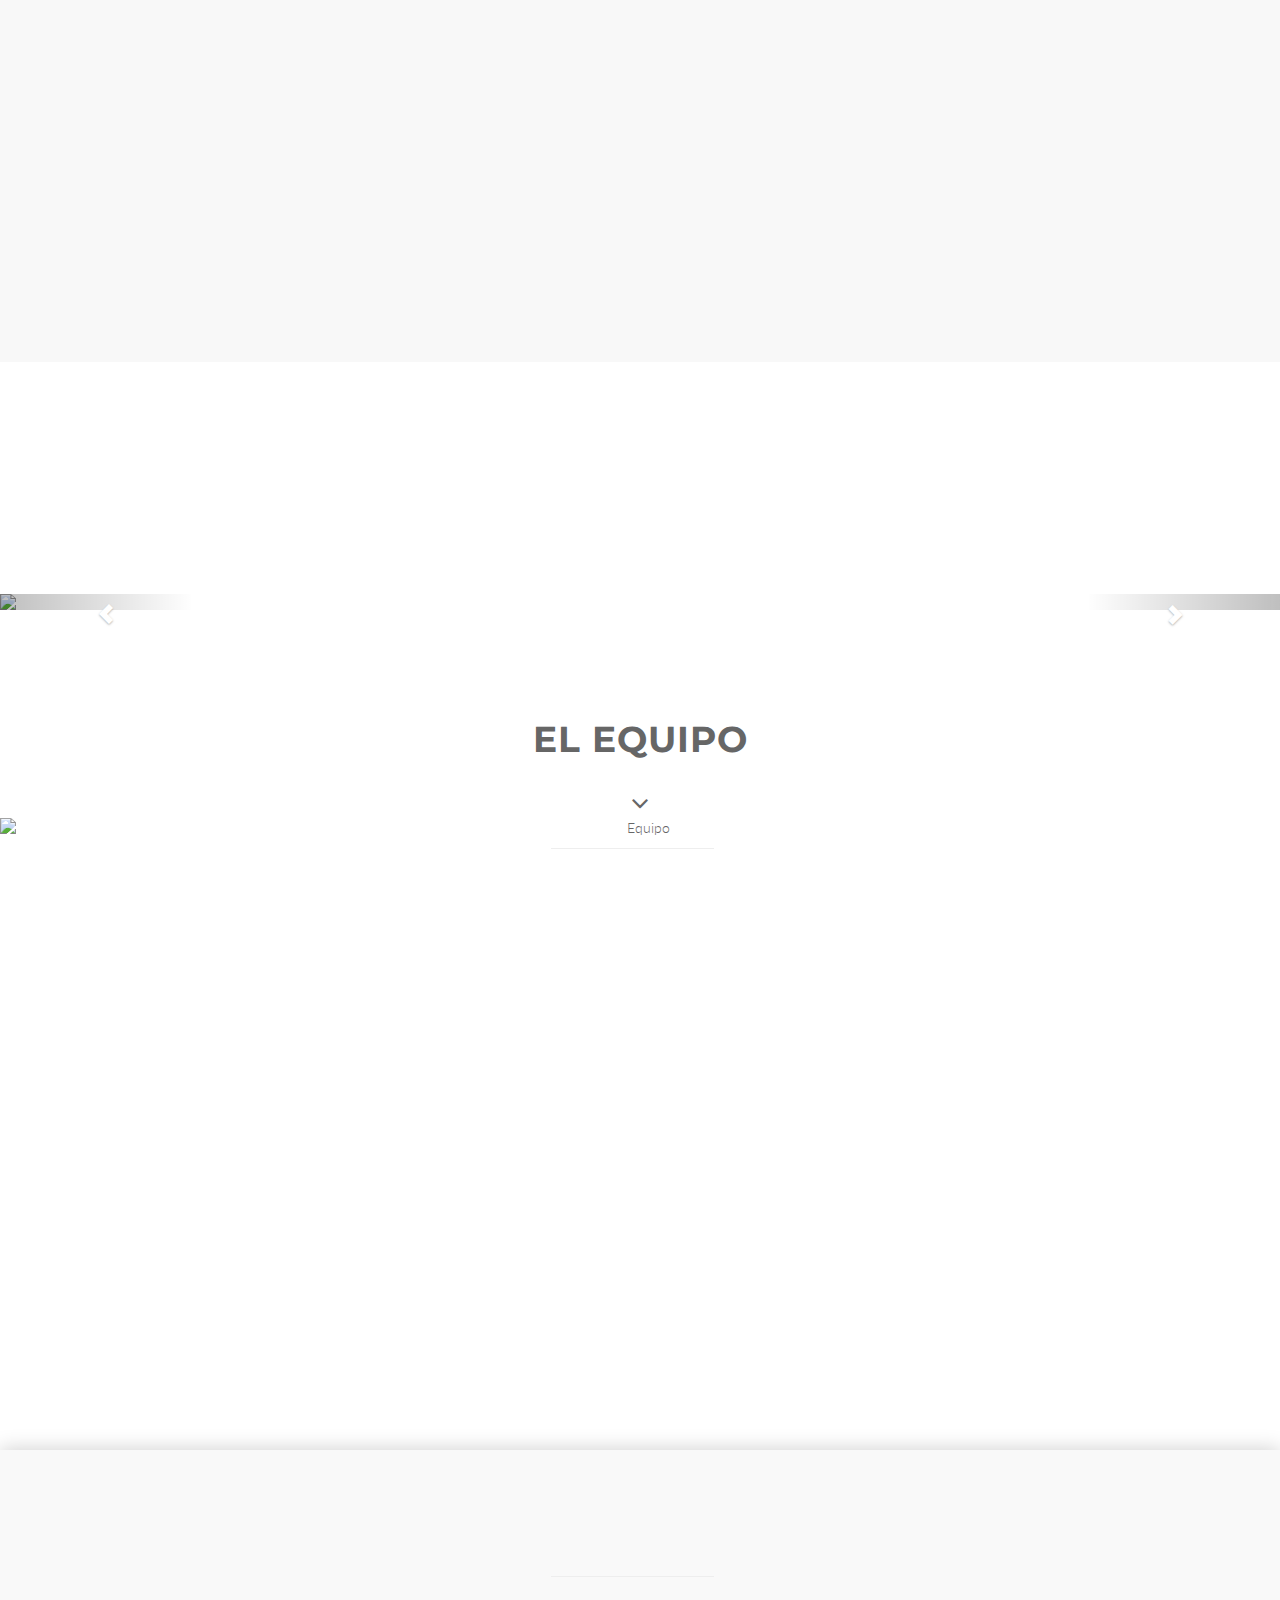
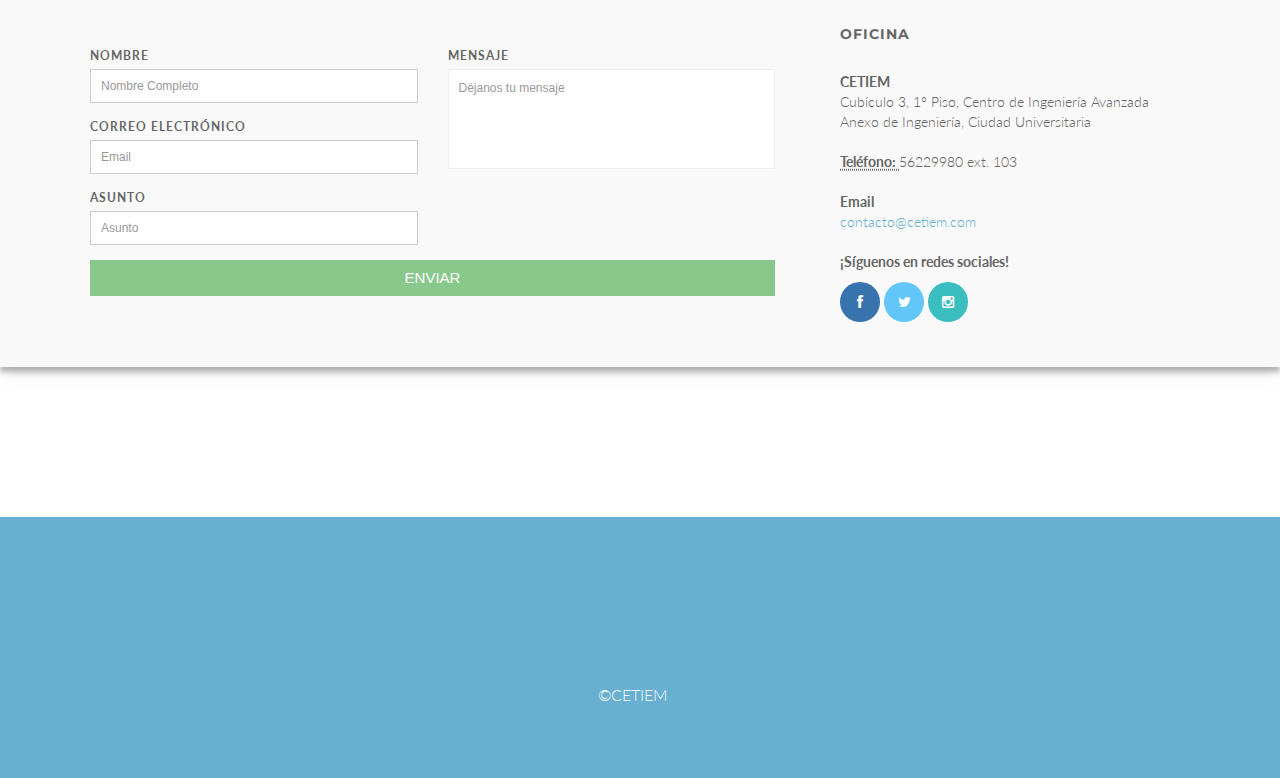
==== commit 618bbc96: "1" ====
--- a/index.html
+++ b/index.html
@@ -77,7 +77,7 @@
 					<h2>Nuestros Servicios</h2>
 
 					<i class="fa fa-2x fa-angle-down"></i>
-<h3>Somos una organización dedicada al fomento, crecimiento y evolución del ecosistema emprendedor a través de actividades diversas que permitan orientar ideas potenciales para ser llevadas a la realidad. <br> <br>¿Te atreves a emprender?</h3>
+<h3>aSomos una organización dedicada al fomento, crecimiento y evolución del ecosistema emprendedor a través de actividades diversas que permitan orientar ideas potenciales para ser llevadas a la realidad. <br> <br>¿Te atreves a emprender?</h3>
 					</div>
 					</div>
 				</div>
@@ -199,7 +199,7 @@
     <section id ="team" class="text-center">
         <h1>EL EQUIPO</h1>
         <i class="fa fa-2x fa-angle-down"></i>
-        <img src="/img/teamcetiem.png--" class="img-responsive" alt="Equipo">
+        <img src="/img/teamcetiem.png---" class="img-responsive" alt="Equipo">
 
         <div class="container">
 
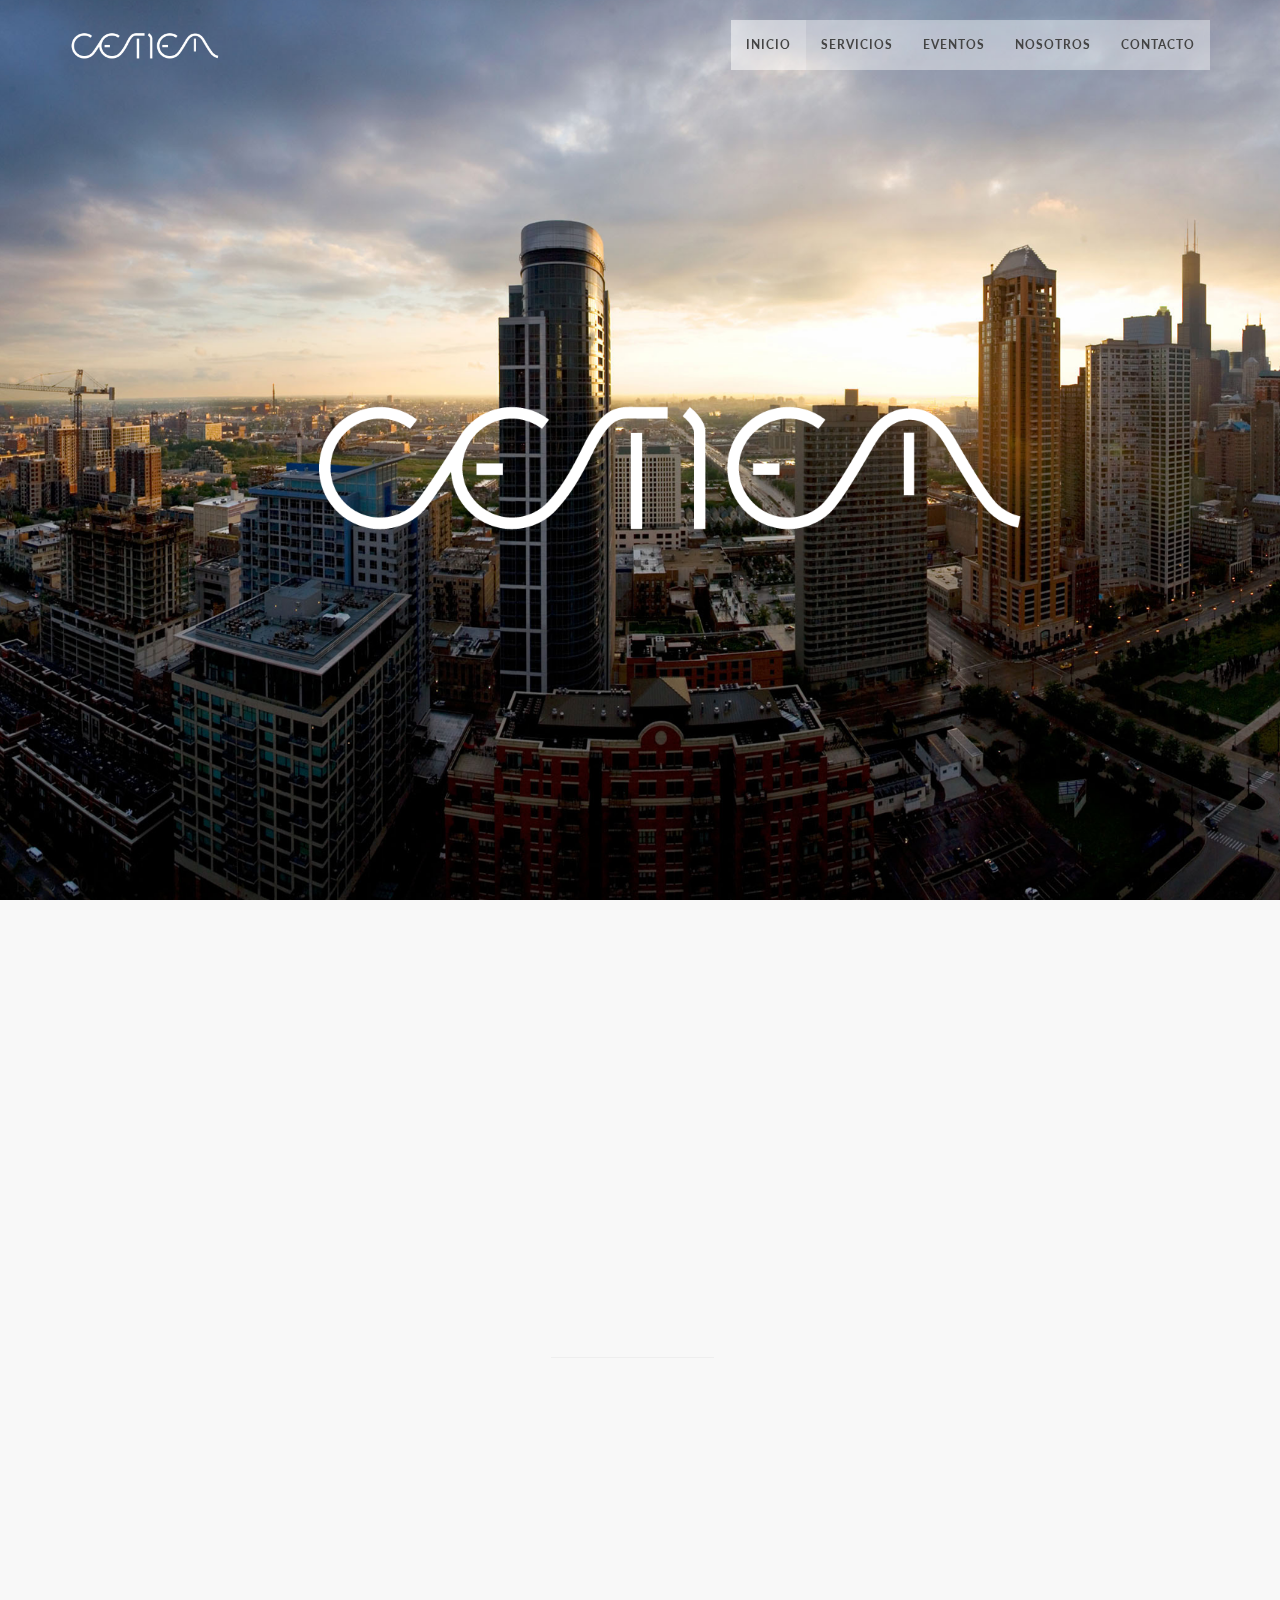
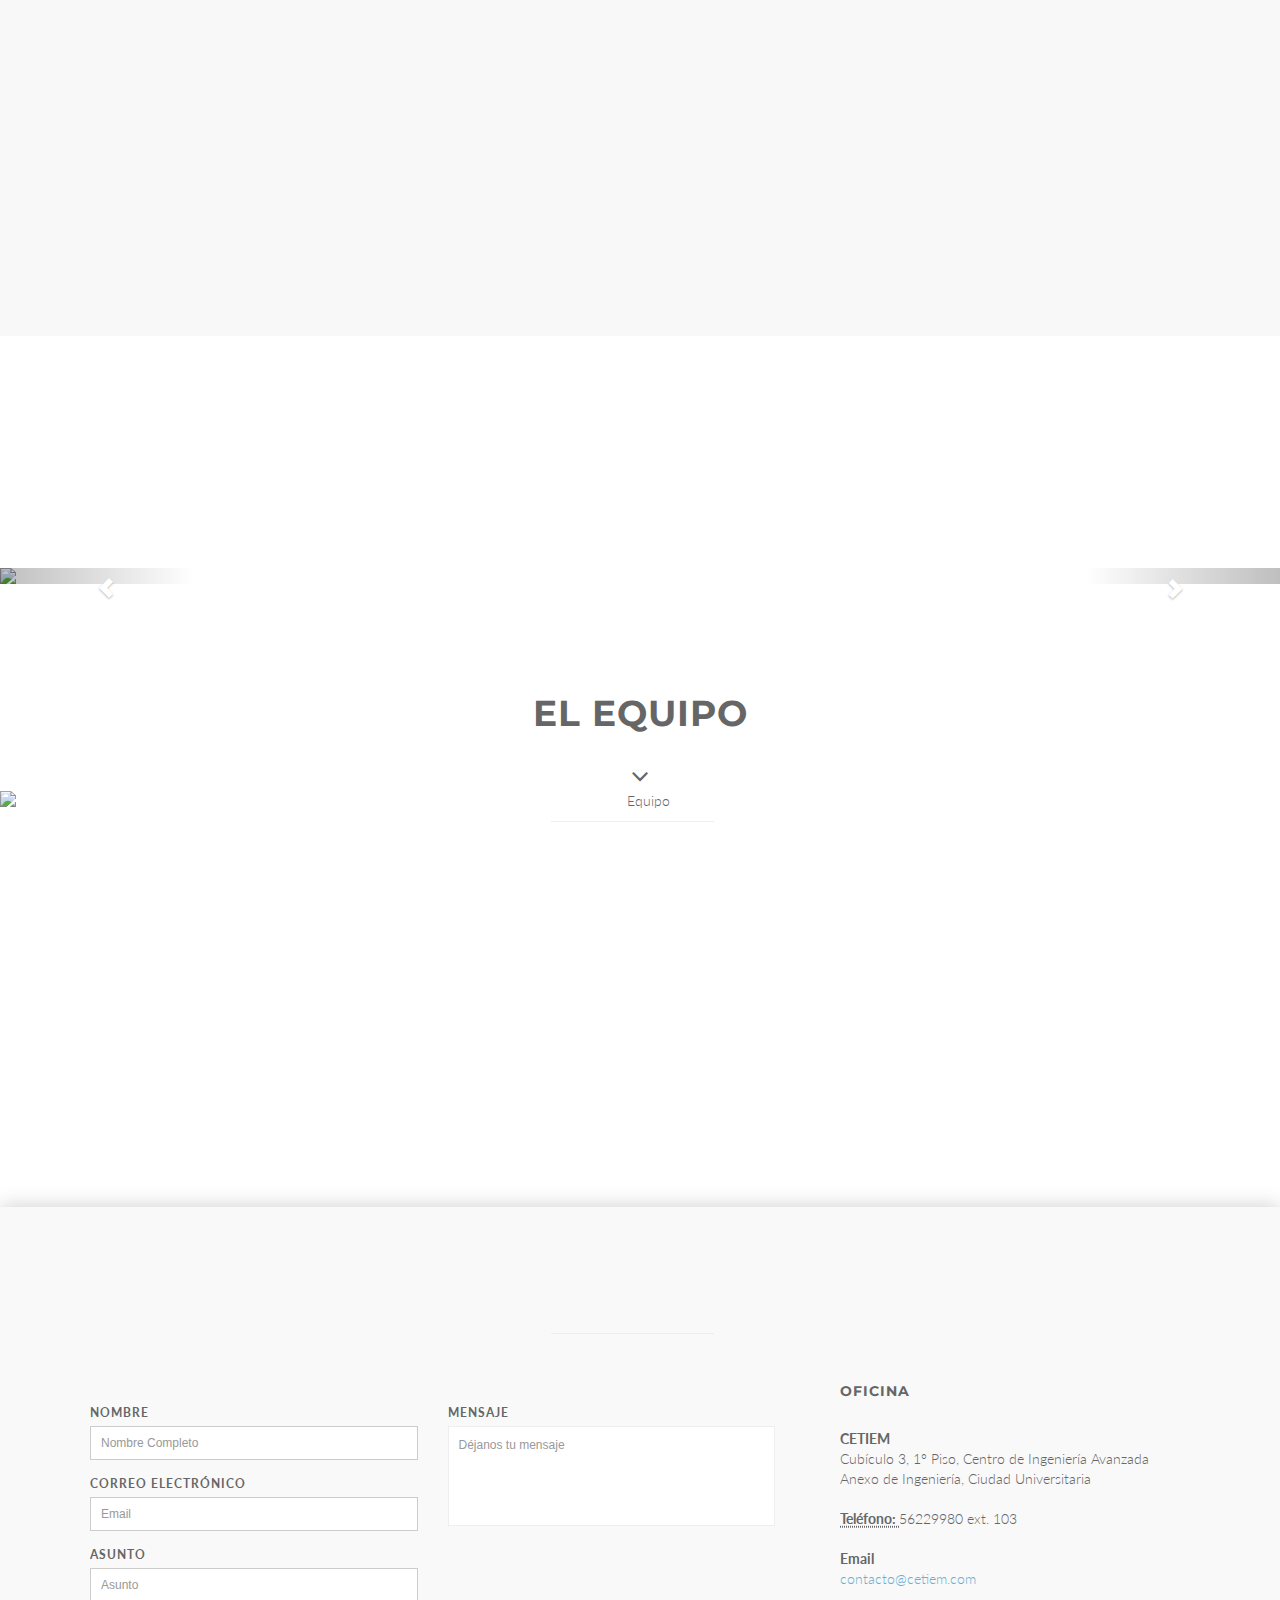
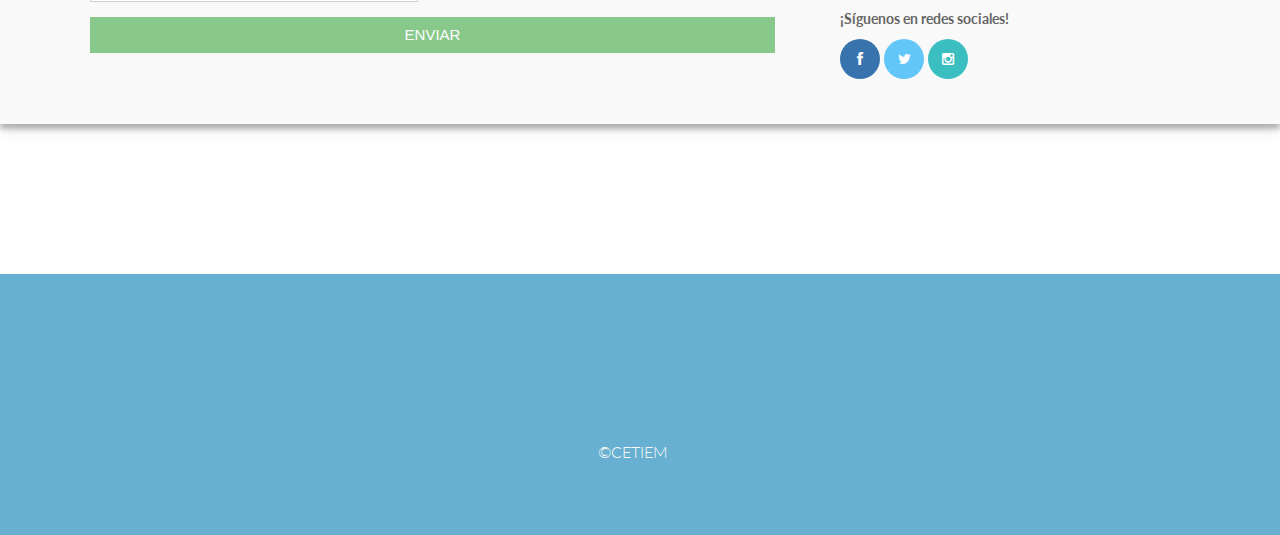
==== commit f0426699: "Imagenes 1" ====
--- a/index.html
+++ b/index.html
@@ -77,7 +77,7 @@
 					<h2>Nuestros Servicios</h2>
 
 					<i class="fa fa-2x fa-angle-down"></i>
-<h3>aSomos una organización dedicada al fomento, crecimiento y evolución del ecosistema emprendedor a través de actividades diversas que permitan orientar ideas potenciales para ser llevadas a la realidad. <br> <br>¿Te atreves a emprender?</h3>
+<h3>Somos una organización dedicada al fomento, crecimiento y evolucion del ecosistema emprendedor a través de actividades diversas que permiten orientar ideas potenciales para ser llevadas a la realidad<br> <br>¿Te atreves a emprender?</h3>
 					</div>
 					</div>
 				</div>
@@ -170,7 +170,7 @@
             </div>
           </div>
           <div class="item">
-            <a href="#"><img src="img/yd1.png" /></a>
+            <a href="#"><img src="img/slam.jng" /></a>
             <div class="carousel-caption">
               <h3></h3>
               <p>------</p>
@@ -199,7 +199,7 @@
     <section id ="team" class="text-center">
         <h1>EL EQUIPO</h1>
         <i class="fa fa-2x fa-angle-down"></i>
-        <img src="/img/teamcetiem.png---" class="img-responsive" alt="Equipo">
+        <img src="/img/teamcetiem.png--" class="img-responsive" alt="Equipo">
 
         <div class="container">
 
@@ -213,11 +213,11 @@
                 <div class="wow bounceInUp" data-wow-delay="0.2s">
                 <div class="team boxed-grey">
                     <div class="inner">
-                        <h5>Coordinación Tecnología</h5>
+                        <h5>Direccion</h5>
                         <p class="subtitle"></p>
-                        <div class="avatar"><img src="img/team/1.jpg" alt="" class="img-responsive img-circle" /></div>
-                        <h5>Antonio Reyes</h5>
-                        <h6>CONTACTO: tecno@cetiem.com</h6>
+                        <div class="avatar"><img src="" alt="" class="img-responsive img-circle" /></div>
+                        <h5>Juan Carlos Ayala Marín</h5>
+                        <h6>CONTACTO: jc.ayala@cetiem.com</h6>
                     </div>
                 </div>
                 </div>
@@ -228,9 +228,9 @@
                     <div class="inner">
                         <h5>Coordinación Vinculación</h5>
                         <p class="subtitle"></p>
-                        <div class="avatar"><img src="img/team/2.jpg" alt="" class="img-responsive img-circle" /></div>
-                        <h5>Gustavo Mendez</h5>
-                        <h6>CONTACTO: </h6>
+                        <div class="avatar"><img src="" alt="" class="img-responsive img-circle" /></div>
+                        <h5>Juna Pablo Montoya Guzman</h5>
+                        <h6>CONTACTO:juanp.montoya@cetiem.com </h6>
 
                     </div>
                 </div>
@@ -243,8 +243,8 @@
                         <h5>Coordinación Comunicación</h5>
                         <p class="subtitle"></p>
                         <div class="avatar"><img src="" alt="" class="img-responsive img-circle" /></div>
-                        <h5>Jose Oton</h5>
-                        <h6>CONTACTO: contacto@cetiem.com</h6>
+                        <h5>Nancy</h5>
+                        <h6>CONTACTO: nancy.sanchez@cetiem.com</h6>
 
 
                     </div>
@@ -255,11 +255,11 @@
                 <div class="wow bounceInUp" data-wow-delay="1s">
                 <div class="team boxed-grey">
                     <div class="inner">
-                        <h5>Dirección</h5>
+                        <h5>Coordinación de Adminitración</h5>
                         <p class="subtitle"></p>
-                        <div class="avatar"><img src="img/team/4.jpg" alt="" class="img-responsive img-circle" /></div>
-                        <h5>Cesar Islas</h5>
-                         <h6>Contacto: </h6>
+                        <div class="avatar"><img src="" alt="" class="img-responsive img-circle" /></div>
+                        <h5>Valeria</h5>
+                         <h6>Contacto: valeria.avila@cetiem.com </h6>
 
                     </div>
                 </div>
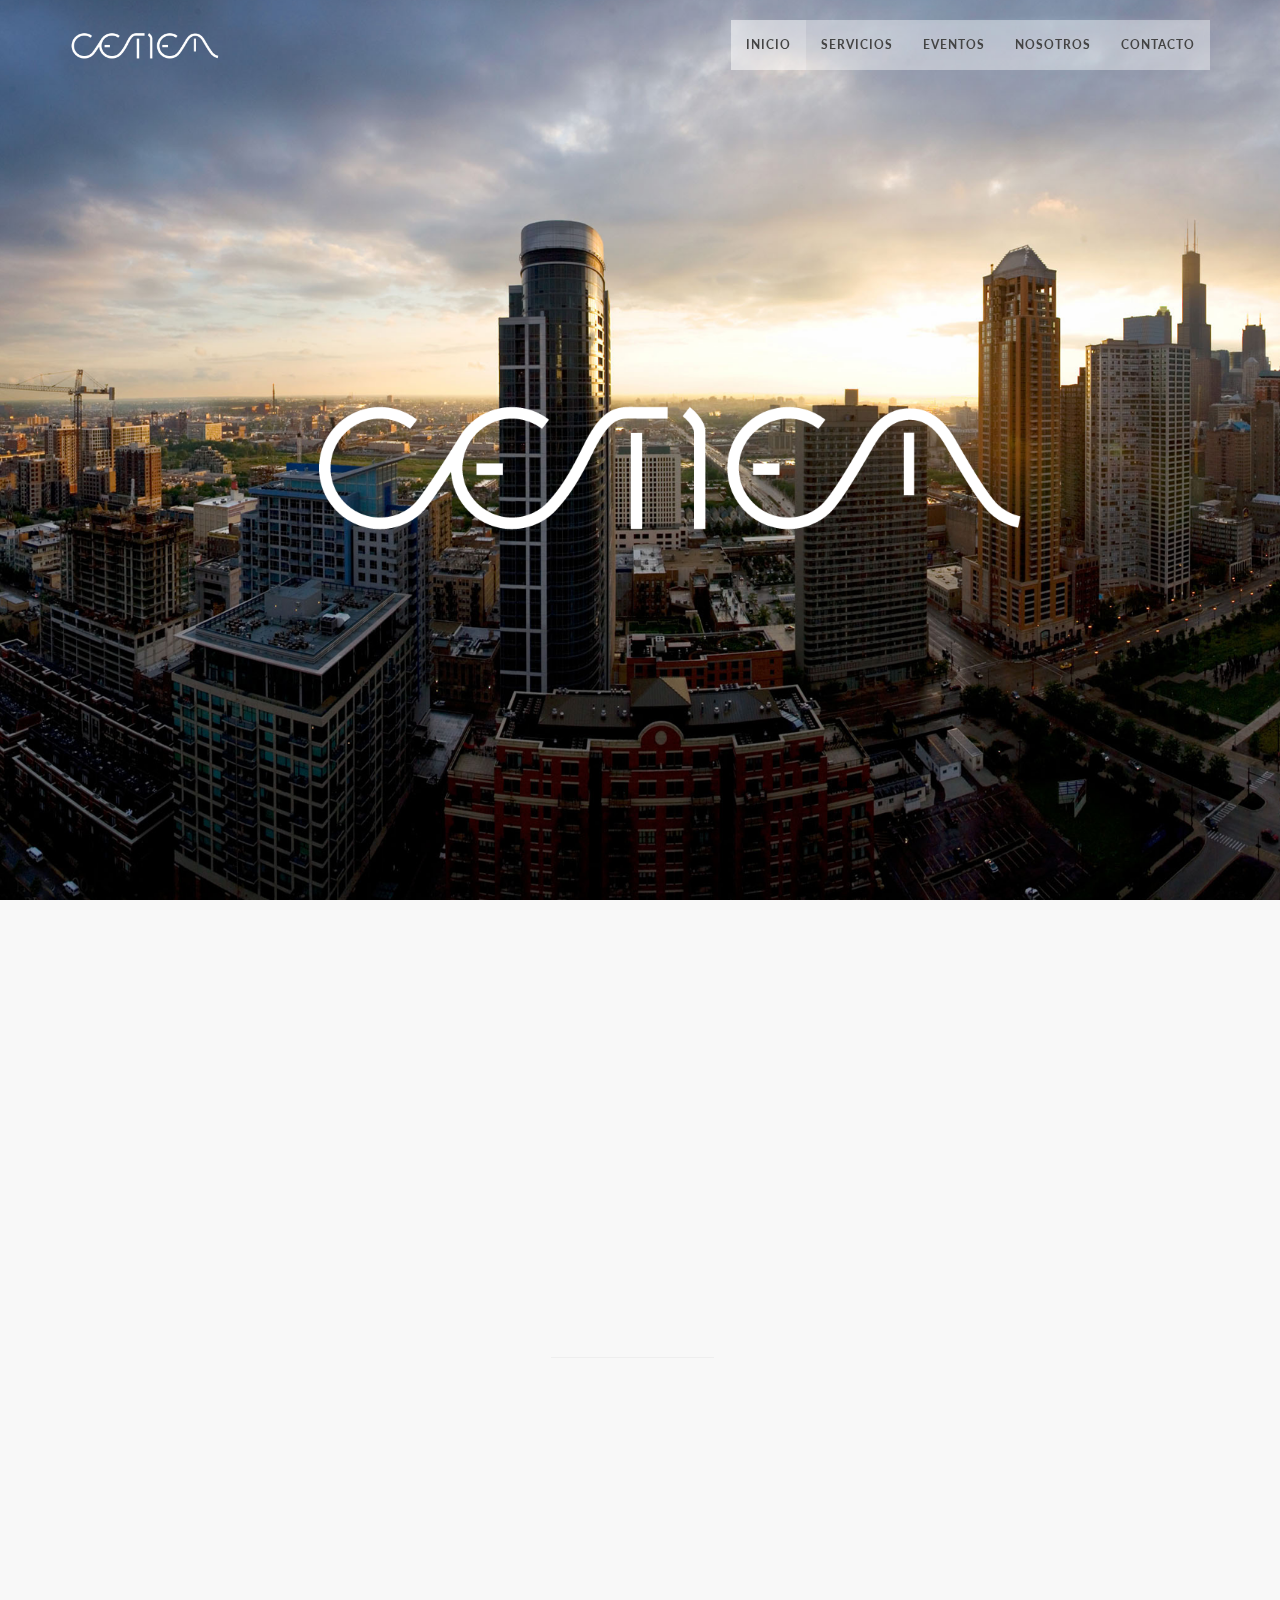
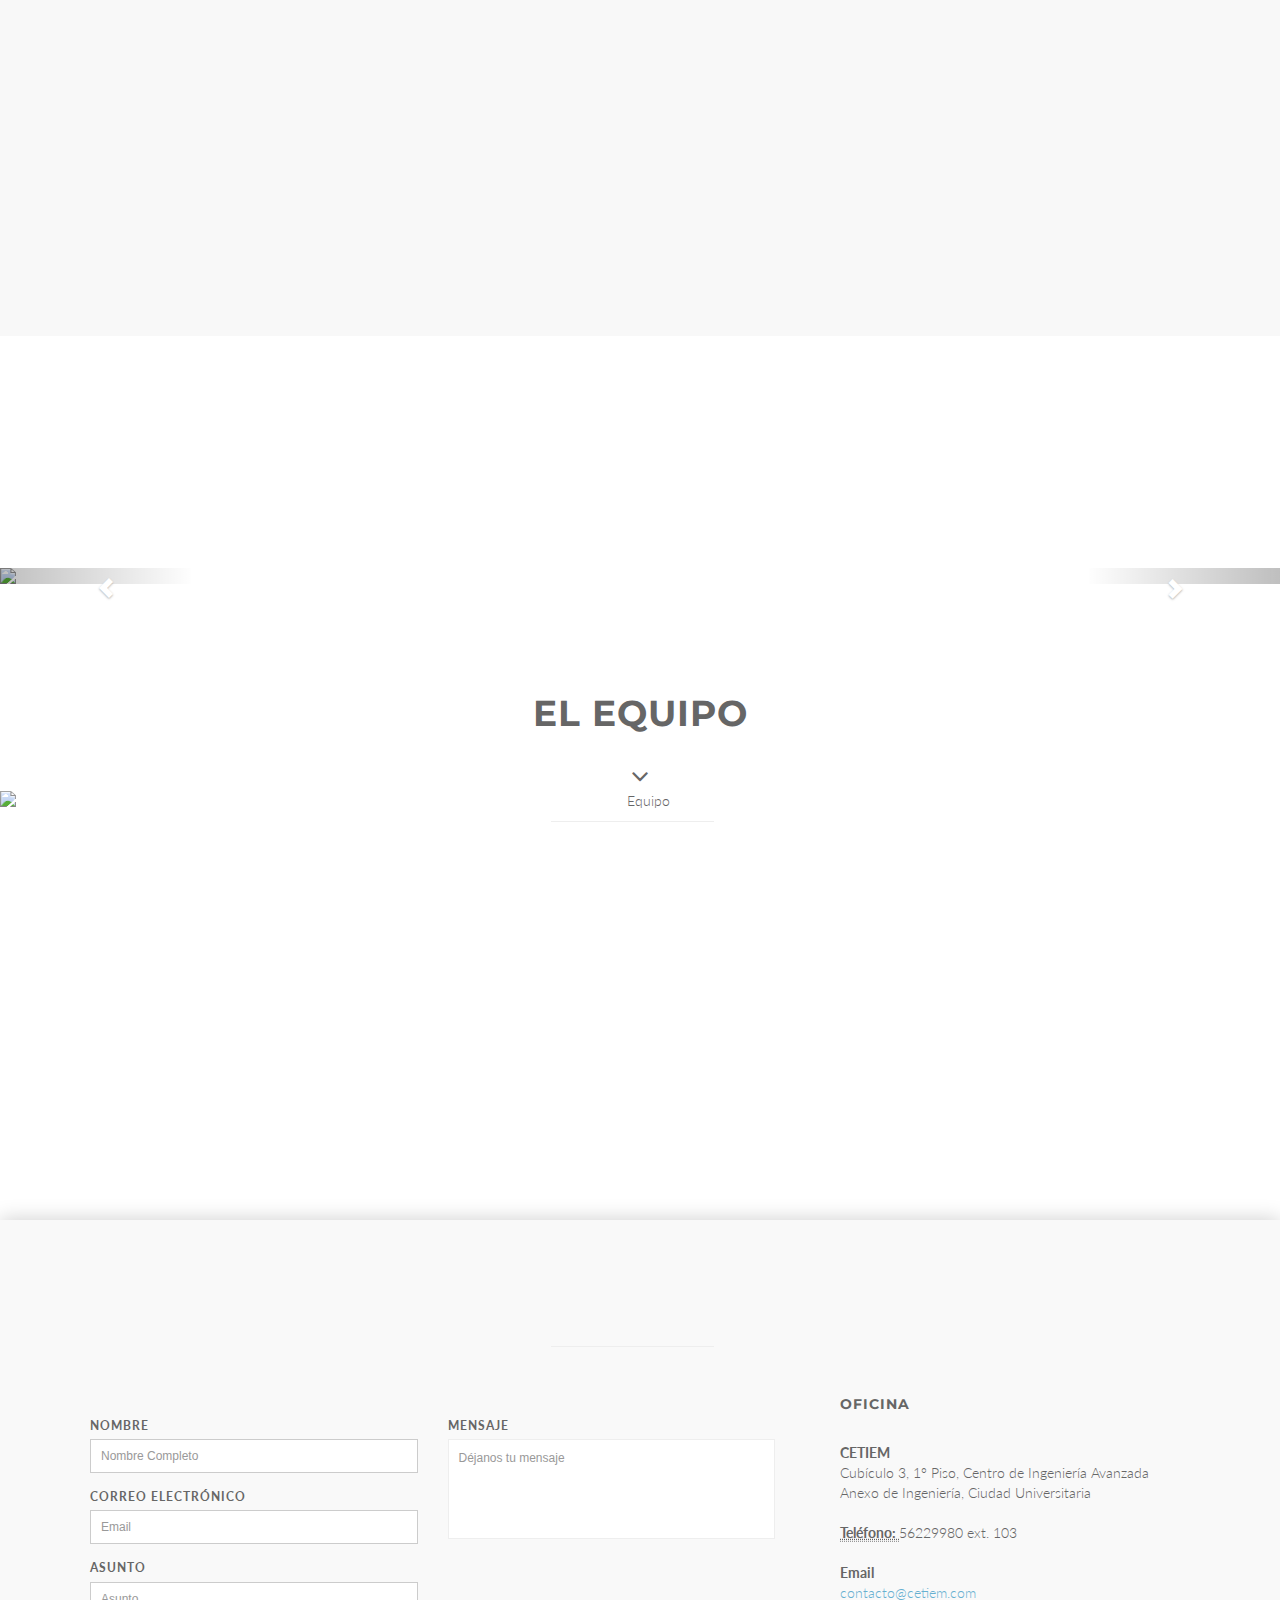
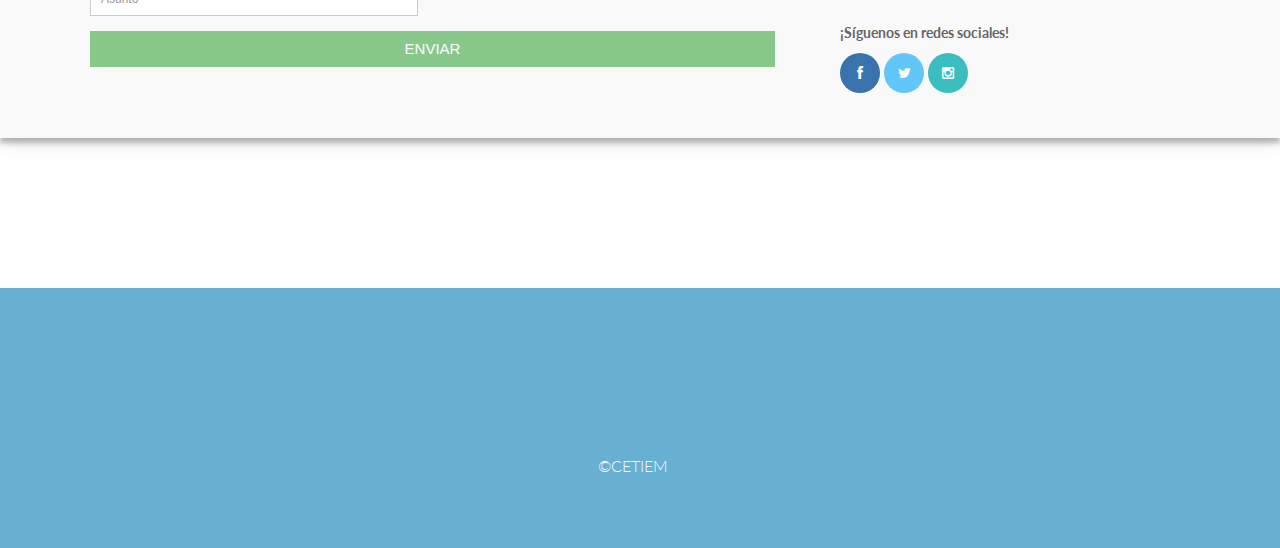
==== commit 501de220: "Correciones" ====
--- a/index.html
+++ b/index.html
@@ -170,7 +170,7 @@
             </div>
           </div>
           <div class="item">
-            <a href="#"><img src="img/slam.jng" /></a>
+            <a href="#"><img src="img/yd1.jpg" /></a>
             <div class="carousel-caption">
               <h3></h3>
               <p>------</p>
@@ -230,7 +230,7 @@
                         <p class="subtitle"></p>
                         <div class="avatar"><img src="" alt="" class="img-responsive img-circle" /></div>
                         <h5>Juna Pablo Montoya Guzman</h5>
-                        <h6>CONTACTO:juanp.montoya@cetiem.com </h6>
+                        <h6>CONTACTO: juanp.montoya@cetiem.com </h6>
 
                     </div>
                 </div>
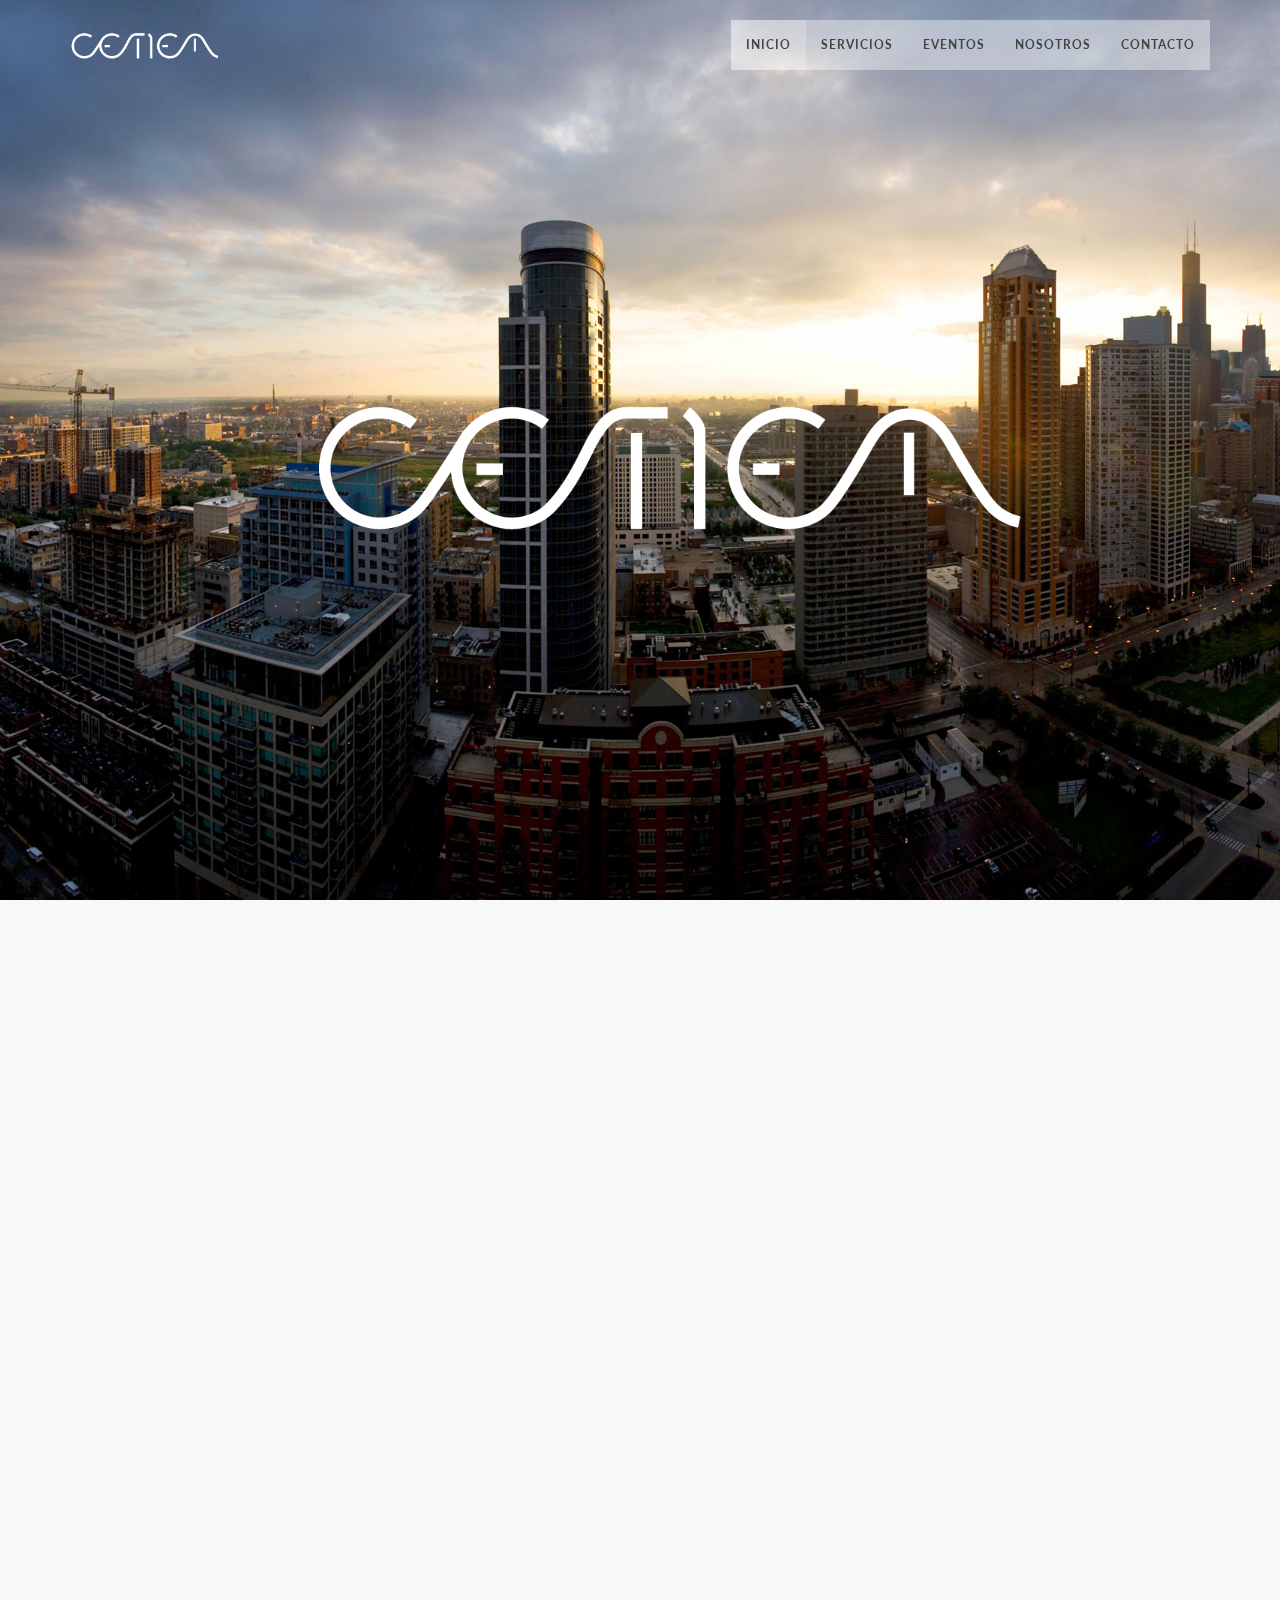
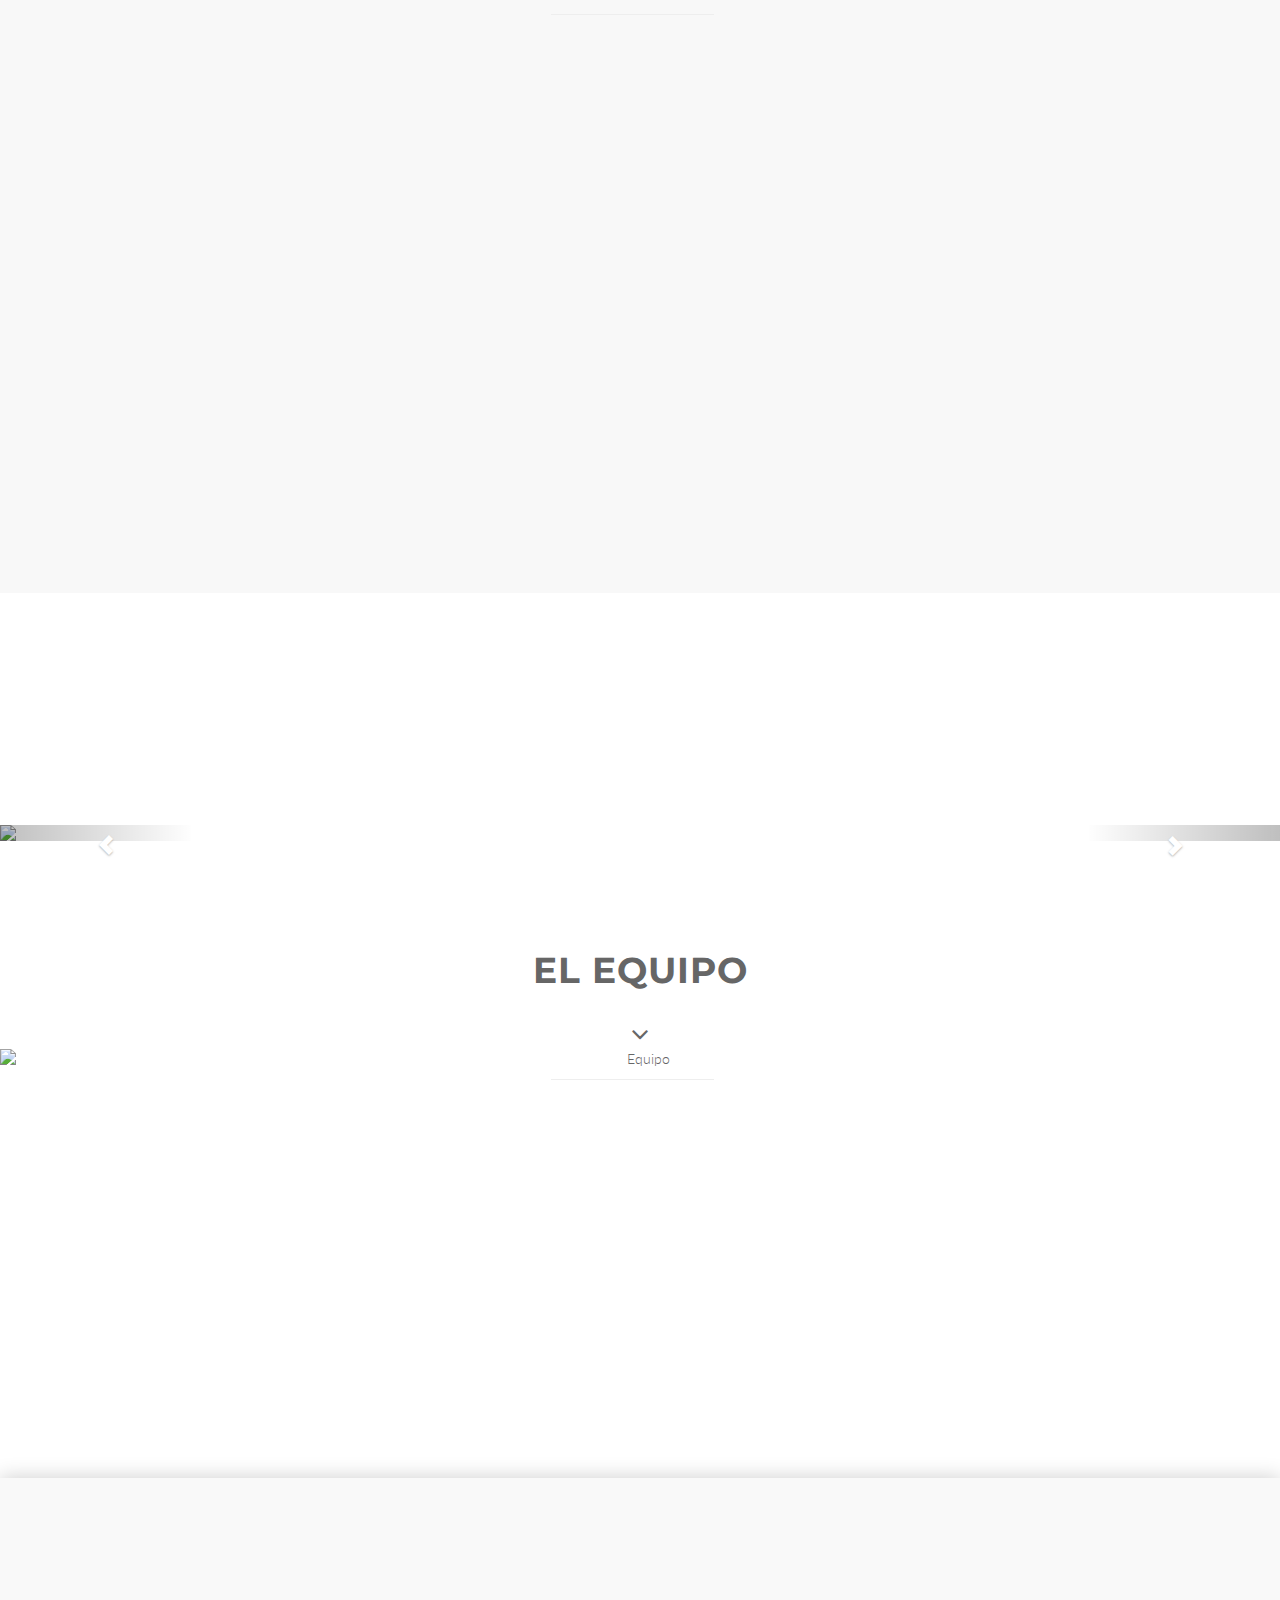
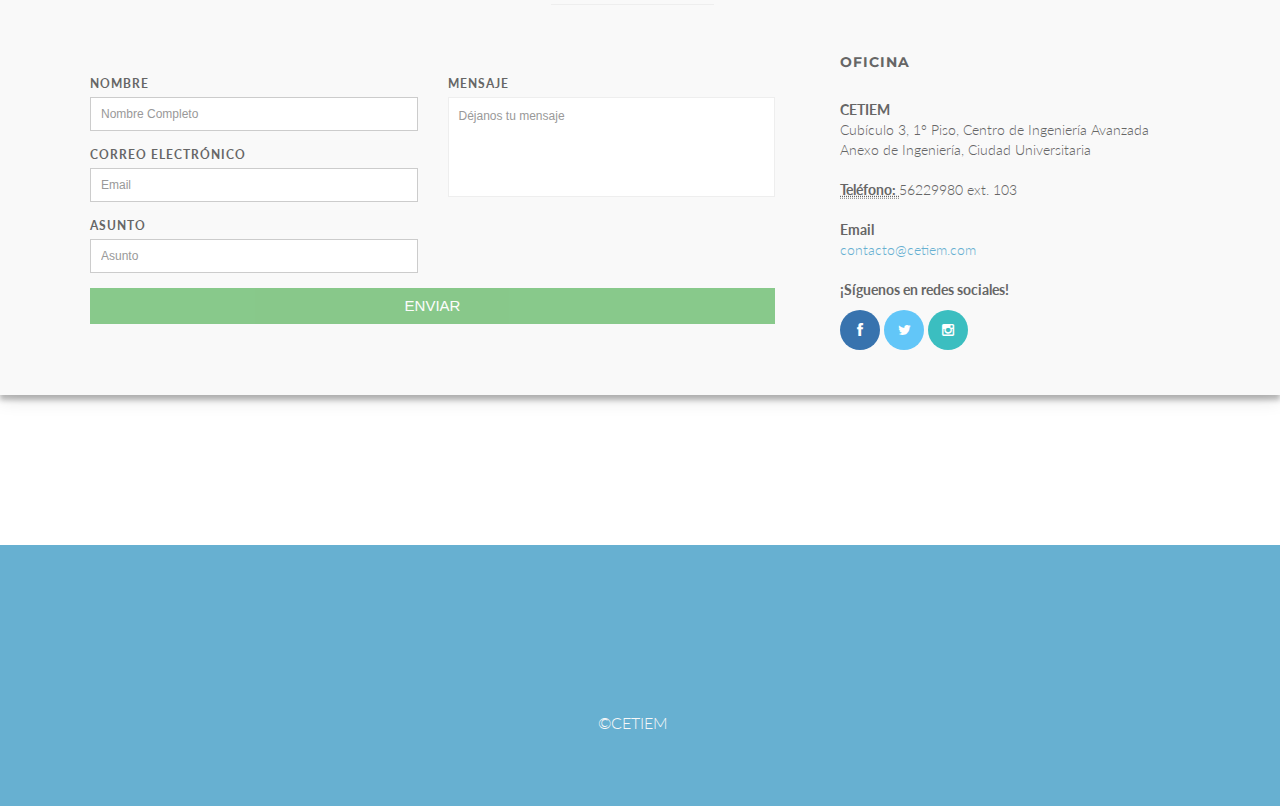
==== commit d47041ec: "Mision Vision" ====
--- a/index.html
+++ b/index.html
@@ -74,16 +74,32 @@
 				<div class="col-lg-8 col-lg-offset-2">
 					<div class="wow bounceInDown" data-wow-delay="0.4s">
 					<div class="section-heading">
-					<h2>Nuestros Servicios</h2>
+					<h2>¿Qué hacemos?</h2>
 
 					<i class="fa fa-2x fa-angle-down"></i>
-<h3>Somos una organización dedicada al fomento, crecimiento y evolucion del ecosistema emprendedor a través de actividades diversas que permiten orientar ideas potenciales para ser llevadas a la realidad<br> <br>¿Te atreves a emprender?</h3>
-					</div>
-					</div>
-				</div>
-			</div>
-			</div>
-		</div>
+          <h3>Somos una organización dedicada al fomento, crecimiento y evolucion del ecosistema emprendedor a través de actividades diversas que permiten orientar ideas potenciales para ser llevadas a la realidad<br>
+					</div>
+					</div>
+				</div>
+			</div>
+			</div>
+		</div>
+    <div class="heading-about">
+      <div class="container">
+      <div class="row">
+        <div class="col-lg-8 col-lg-offset-2">
+          <div class="wow bounceInDown" data-wow-delay="0.4s">
+          <div class="section-heading">
+          <h2>¿Qué queremos?</h2>
+
+          <i class="fa fa-2x fa-angle-down"></i>
+          <h3>Ser reconocidos como una de las principales organizaciones que contribuye a la evolución del concepto y práctica del emprendimiento para elevar ideas que impacten a la sociedad<br> <br>¿Te atreves a emprender?</h3>
+          </div>
+          </div>
+        </div>
+      </div>
+      </div>
+    </div>
 		<div class="container">
 		<div class="row">
 			<div class="col-lg-2 col-lg-offset-5">
@@ -170,7 +186,7 @@
             </div>
           </div>
           <div class="item">
-            <a href="#"><img src="img/yd1.jpg" /></a>
+            <a href="#"><img src="img/yd1.png" /></a>
             <div class="carousel-caption">
               <h3></h3>
               <p>------</p>
@@ -199,7 +215,7 @@
     <section id ="team" class="text-center">
         <h1>EL EQUIPO</h1>
         <i class="fa fa-2x fa-angle-down"></i>
-        <img src="/img/teamcetiem.png--" class="img-responsive" alt="Equipo">
+        <img src="/img/teamcetiem.png" class="img-responsive" alt="Equipo">
 
         <div class="container">
 
